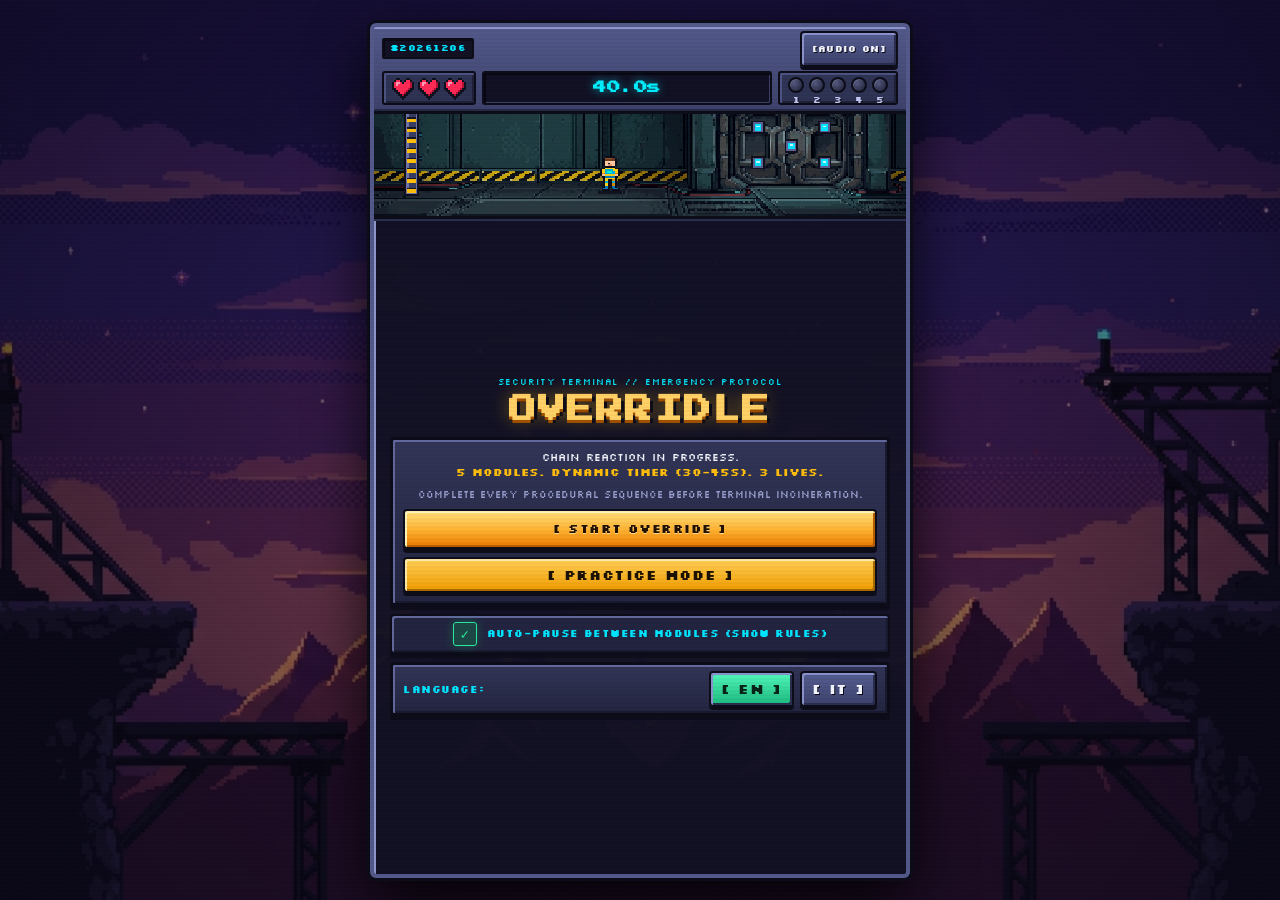
==== preview.html @ d27c05e2 "feat: add 16-bit Trivmount + Mockup preview at preview.html" ====
<!DOCTYPE html>
<html lang="en">
<head>
  <meta charset="UTF-8">
  <meta name="viewport" content="width=device-width, initial-scale=1.0, maximum-scale=1.0, user-scalable=no, viewport-fit=cover">
  <meta name="theme-color" content="#120e24">
  <title>OVERRIDLE // 16-BIT PREVIEW</title>
  <link rel="icon" type="image/svg+xml" href="data:image/svg+xml,%3Csvg xmlns='http://www.w3.org/2000/svg' viewBox='0 0 32 32'%3E%3Crect width='32' height='32' rx='4' fill='%23120e24' stroke='%2300e5ff' stroke-width='2'/%3E%3Ctext x='16' y='21' text-anchor='middle' font-family='monospace' font-weight='bold' font-size='14' fill='%23ffbe0b'%3EOV%3C/text%3E%3C/svg%3E">
  <link rel="preconnect" href="https://fonts.googleapis.com">
  <link rel="preconnect" href="https://fonts.gstatic.com" crossorigin>
  <link href="https://fonts.googleapis.com/css2?family=Press+Start+2P&family=Silkscreen:wght@400;700&family=VT323&display=swap" rel="stylesheet">
  <link rel="stylesheet" href="./css/terminal.css">
  <link rel="stylesheet" href="./css/pixel16.css">
</head>
<body class="theme-pixel16">
  <div id="flash-overlay" aria-hidden="true"></div>
  <div class="crt-scanlines" aria-hidden="true"></div>

  <div id="app" class="crt-shell">
    <header id="hud" class="hud">
      <div class="hud-top">
        <span id="seed-badge" class="seed-badge">#--------</span>
        <div class="hud-util-actions">
          <button id="pause-btn" class="crt-btn crt-btn--sm hud-pause-btn" type="button" aria-pressed="false" data-i18n="pause_btn" data-i18n-aria="aria_pause" aria-label="Pause (P)" hidden>[⏸ PAUSE]</button>
          <button id="mute-btn" class="crt-btn crt-btn--sm hud-mute-btn" type="button" aria-pressed="false">[AUDIO ON]</button>
        </div>
      </div>
      <div class="hud-bottom">
        <div id="lives-display" class="lives-display" data-i18n-aria="aria_lives" aria-label="Remaining lives">❤️❤️❤️</div>
        <div id="timer-display" class="timer-display" aria-live="off">36.0s</div>
        <div id="round-indicators" class="round-indicators" data-i18n-aria="aria_rounds" aria-label="5-module status">
          <span class="round-led" data-round="0">[1]</span>
          <span class="round-led" data-round="1">[2]</span>
          <span class="round-led" data-round="2">[3]</span>
          <span class="round-led" data-round="3">[4]</span>
          <span class="round-led" data-round="4">[5]</span>
        </div>
      </div>
    </header>

    <div id="containment-stage" class="containment-stage" aria-hidden="true">
      <canvas id="containment-canvas" class="containment-canvas" width="320" height="88"></canvas>
    </div>

    <main id="stage" class="stage">
      <!-- STANDBY -->
      <section id="screen-standby" class="screen is-active" data-i18n-aria="aria_standby" aria-label="Start screen">
        <div class="standby-hero">
          <div class="terminal-tag">SECURITY TERMINAL // EMERGENCY PROTOCOL</div>
          <h1 class="terminal-title">OVERRIDLE</h1>
        </div>

        <div id="standby-fresh" class="standby-card crt-panel">
          <p class="briefing-text">
            <span data-i18n="briefing_line1">CHAIN REACTION IN PROGRESS.</span><br>
            <strong data-i18n="briefing_line2">5 MODULES. DYNAMIC TIMER (30-45s). 3 LIVES.</strong>
          </p>
          <p class="briefing-sub" data-i18n="briefing_sub">
            Complete every procedural sequence before terminal incineration.
          </p>
          <button id="start-btn" class="crt-btn crt-btn--primary crt-btn--lg" type="button" data-i18n="start_btn">[ START OVERRIDE ]</button>
          <button id="practice-fresh-btn" class="crt-btn crt-btn--amber" type="button" data-i18n="practice_btn">[ PRACTICE MODE ]</button>
        </div>

        <div id="standby-completed" class="standby-card crt-panel" hidden>
          <div class="standby-done-label" data-i18n="daily_completed">DAILY COMPLETED</div>
          <h2 id="standby-result-title" class="end-title" data-i18n="override_complete">OVERRIDE COMPLETE</h2>
          <div id="standby-result-stats" class="end-stats"></div>
          <pre id="standby-share-preview" class="share-preview"></pre>
          <div class="end-actions">
            <button id="copy-standby-btn" class="crt-btn crt-btn--primary" type="button" data-i18n="copy_result">[ COPY RESULT ]</button>
            <button id="practice-standby-btn" class="crt-btn crt-btn--amber" type="button" data-i18n="practice_btn">[ PRACTICE MODE ]</button>
          </div>
        </div>

        <label class="autopause-toggle crt-panel" for="autopause-check">
          <input id="autopause-check" class="autopause-input js-autopause-check" type="checkbox" checked>
          <span class="autopause-box" aria-hidden="true"></span>
          <span class="autopause-text" data-i18n="autopause_full">AUTO-PAUSE BETWEEN MODULES (SHOW RULES)</span>
        </label>

        <div class="lang-selector crt-panel" role="group" aria-label="Language / Lingua">
          <span class="lang-label" data-i18n="lang_label">LANGUAGE:</span>
          <div class="lang-btns">
            <button id="lang-en-btn" class="crt-btn crt-btn--sm lang-btn is-active" type="button" data-lang="en" aria-pressed="true">[ EN ]</button>
            <button id="lang-it-btn" class="crt-btn crt-btn--sm lang-btn" type="button" data-lang="it" aria-pressed="false">[ IT ]</button>
          </div>
        </div>
      </section>

      <!-- PRACTICE SELECTOR -->
      <section id="screen-practice" class="screen" data-i18n-aria="aria_practice" aria-label="Practice minigame selector" hidden>
        <div class="practice-card crt-panel">
          <div class="practice-header">
            <div class="standby-done-label">TRAINING SIMULATOR // OVERRIDLE</div>
            <h2 class="practice-title" data-i18n="practice_title">PRACTICE MODE</h2>
          </div>
          <div class="practice-mode-bar" role="group" data-i18n-aria="aria_practice_format" aria-label="Single-module training format">
            <span class="practice-mode-label" data-i18n="single_format">SINGLE FORMAT:</span>
            <div class="practice-mode-btns">
              <button id="practice-mode-1" class="crt-btn crt-btn--sm practice-mode-btn is-active" type="button" aria-pressed="true" data-i18n="round_1">[ 1 ROUND ]</button>
              <button id="practice-mode-5" class="crt-btn crt-btn--sm practice-mode-btn" type="button" aria-pressed="false" data-i18n="round_5">[ 5 ROUNDS ]</button>
            </div>
          </div>
          <label class="autopause-toggle autopause-toggle--compact" for="autopause-practice-check">
            <input id="autopause-practice-check" class="autopause-input js-autopause-check" type="checkbox" checked>
            <span class="autopause-box" aria-hidden="true"></span>
            <span class="autopause-text" data-i18n="autopause_short">AUTO-PAUSE BETWEEN MODULES</span>
          </label>
          <button id="practice-random-btn" class="crt-btn crt-btn--primary practice-random-btn" type="button" data-i18n="practice_random">[ 🎲 RANDOM MIX (5 MODULES) ]</button>
          <div id="practice-module-grid" class="practice-grid" data-i18n-aria="aria_practice_grid" aria-label="Minigame list"></div>
          <button id="practice-back-btn" class="crt-btn practice-back-btn" type="button" data-i18n="back">[ ← BACK ]</button>
        </div>
      </section>

      <!-- PLAYING -->
      <section id="screen-playing" class="screen" data-i18n-aria="aria_playing" aria-label="Active module" hidden>
        <div id="module-meta" class="module-meta">MODULE 1/5</div>
        <div class="playing-stage">
          <div id="module-container" class="module-container"></div>
          <div id="pause-overlay" class="pause-overlay crt-panel" role="dialog" aria-modal="true" aria-labelledby="pause-title" hidden>
            <div class="pause-header">
              <div id="pause-title" class="pause-title" data-i18n="pause_title">SYSTEM PAUSED</div>
              <div class="pause-sub" data-i18n="pause_sub">TIMER &amp; MODULE LOCKED — CHECK INSTRUCTIONS</div>
            </div>
            <div class="pause-instructions">
              <div class="pause-section-label" data-i18n="pause_instr_label">MODULE INSTRUCTIONS</div>
              <p id="pause-mod-desc" class="pause-mod-desc"></p>
              <div id="pause-mod-rule-wrap" class="pause-mod-rule-wrap" hidden>
                <div class="pause-section-label" data-i18n="pause_rule_label">ACTIVE RULE</div>
                <p id="pause-mod-rule" class="pause-mod-rule"></p>
              </div>
            </div>
            <label class="autopause-toggle autopause-toggle--compact" for="autopause-overlay-check">
              <input id="autopause-overlay-check" class="autopause-input js-autopause-check" type="checkbox" checked>
              <span class="autopause-box" aria-hidden="true"></span>
              <span class="autopause-text" data-i18n="autopause_short">AUTO-PAUSE BETWEEN MODULES</span>
            </label>
            <button id="resume-btn" class="crt-btn crt-btn--primary pause-resume-btn" type="button" data-i18n="resume_override">[ ▶ RESUME OVERRIDE ]</button>
          </div>
        </div>
      </section>

      <!-- END -->
      <section id="screen-end" class="screen" data-i18n-aria="aria_end" aria-label="Game result" hidden>
        <div class="end-card crt-panel">
          <div id="end-mode-badge" class="end-mode-badge">DAILY PROTOCOL</div>
          <h2 id="end-title" class="end-title" data-i18n="override_complete">OVERRIDE COMPLETE</h2>
          <div id="end-stats" class="end-stats"></div>
          <pre id="share-preview" class="share-preview"></pre>
          <div class="end-actions">
            <button id="copy-share-btn" class="crt-btn crt-btn--primary crt-btn--lg" type="button" data-i18n="copy_result">[ COPY RESULT ]</button>
            <button id="retry-practice-btn" class="crt-btn crt-btn--amber" type="button" hidden>[ ↻ RETRY MODULE ]</button>
            <button id="practice-btn" class="crt-btn crt-btn--amber" type="button" data-i18n="practice_btn">[ PRACTICE MODE ]</button>
          </div>
        </div>
      </section>
    </main>
  </div>

  <script type="module" src="./js/engine.js"></script>
  <script type="module" src="./js/preview-fx.js"></script>
</body>
</html>
---- css/terminal.css ----
:root {
  --crt-bg: #050a07;
  --crt-panel: #0a140e;
  --crt-border: #1e4d2b;
  --crt-green: #00ff66;
  --crt-green-dim: #198a47;
  --crt-amber: #ffb000;
  --crt-red: #ff2a2a;
  --crt-cyan: #00e5ff;
  --crt-text: #d7ffe6;
  --font-mono: 'JetBrains Mono', 'Cascadia Mono', 'Fira Code', 'SFMono-Regular', Consolas, 'Liberation Mono', Menlo, monospace;
}

*,
*::before,
*::after {
  box-sizing: border-box;
}

[hidden] {
  display: none !important;
}

html,
body {
  margin: 0;
  padding: 0;
  width: 100%;
  height: 100vh;
  height: 100dvh;
  overflow: hidden;
  background-color: var(--crt-bg);
  background-image: radial-gradient(circle at 50% 35%, rgba(0, 255, 102, 0.06) 0%, rgba(5, 10, 7, 0.96) 78%);
  color: var(--crt-text);
  font-family: var(--font-mono);
  font-size: 14px;
  line-height: 1.35;
  touch-action: manipulation;
  user-select: none;
  -webkit-user-select: none;
  -webkit-tap-highlight-color: transparent;
  -webkit-font-smoothing: antialiased;
}

button,
input {
  font-family: inherit;
  touch-action: manipulation;
}

/* Non-blocking CRT scanlines & error flash */
.crt-scanlines {
  position: fixed;
  inset: 0;
  pointer-events: none;
  z-index: 900;
  background: repeating-linear-gradient(
    to bottom,
    rgba(0, 0, 0, 0) 0px,
    rgba(0, 0, 0, 0) 2px,
    rgba(0, 0, 0, 0.22) 3px,
    rgba(0, 0, 0, 0.22) 4px
  );
}

#flash-overlay {
  position: fixed;
  inset: 0;
  pointer-events: none;
  z-index: 999;
  background: rgba(255, 25, 25, 0.55);
  opacity: 0;
}

#flash-overlay.active {
  animation: crt-error-flash 320ms ease-out forwards;
}

@keyframes crt-error-flash {
  0% {
    opacity: 1;
  }
  30% {
    opacity: 0.85;
  }
  100% {
    opacity: 0;
  }
}

/* Main mobile-first shell */
.crt-shell {
  width: 100%;
  max-width: 480px;
  height: 100vh;
  height: 100dvh;
  margin: 0 auto;
  display: flex;
  flex-direction: column;
  overflow: hidden;
  border-left: 1px solid rgba(30, 77, 43, 0.45);
  border-right: 1px solid rgba(30, 77, 43, 0.45);
  background: rgba(5, 10, 7, 0.88);
  position: relative;
}

/* Fixed compact top HUD */
.hud {
  flex-shrink: 0;
  background: var(--crt-panel);
  border-bottom: 1px solid var(--crt-border);
  padding: 8px 12px;
  display: flex;
  flex-direction: column;
  gap: 6px;
  box-shadow: 0 2px 12px rgba(0, 0, 0, 0.55);
}

.hud-top,
.hud-bottom {
  display: flex;
  align-items: center;
  justify-content: space-between;
  gap: 8px;
}

.seed-badge {
  display: inline-flex;
  align-items: center;
  padding: 3px 7px;
  border: 1px solid var(--crt-border);
  border-radius: 3px;
  background: rgba(0, 255, 102, 0.06);
  color: var(--crt-green);
  font-size: 0.78rem;
  font-weight: 700;
  letter-spacing: 0.05em;
  white-space: nowrap;
}

.seed-badge.is-practice {
  border-color: rgba(255, 176, 0, 0.55);
  background: rgba(255, 176, 0, 0.1);
  color: var(--crt-amber);
}

.lives-display {
  font-size: 1rem;
  letter-spacing: 0.12em;
  line-height: 1;
  white-space: nowrap;
}

.hud-mute-btn {
  min-width: 82px;
  font-size: 0.72rem;
  padding: 4px 8px;
  min-height: 28px;
}

.hud-mute-btn.is-muted {
  border-color: rgba(255, 176, 0, 0.6);
  color: var(--crt-amber);
}

.hud-pause-btn {
  flex-shrink: 0;
  min-width: 78px;
  font-size: 0.7rem;
  padding: 4px 8px;
  min-height: 26px;
  border-color: rgba(0, 229, 255, 0.5);
  color: var(--crt-cyan);
  background: rgba(0, 229, 255, 0.08);
  white-space: nowrap;
}

.hud-pause-btn.is-paused {
  border-color: rgba(255, 176, 0, 0.75);
  color: var(--crt-amber);
  background: rgba(255, 176, 0, 0.14);
  box-shadow: 0 0 10px rgba(255, 176, 0, 0.25);
}

.round-indicators {
  display: flex;
  align-items: center;
  gap: 4px;
}

.round-led {
  display: inline-flex;
  align-items: center;
  justify-content: center;
  min-width: 28px;
  height: 24px;
  padding: 0 4px;
  font-size: 0.75rem;
  font-weight: 700;
  border: 1px solid var(--crt-border);
  border-radius: 3px;
  color: var(--crt-green-dim);
  background: rgba(5, 10, 7, 0.9);
  transition: border-color 120ms ease, color 120ms ease, background-color 120ms ease;
}

.round-led.is-active {
  border-color: var(--crt-cyan);
  color: var(--crt-cyan);
  background: rgba(0, 229, 255, 0.12);
  box-shadow: 0 0 8px rgba(0, 229, 255, 0.25);
}

.round-led.is-won {
  border-color: var(--crt-green);
  color: var(--crt-bg);
  background: var(--crt-green);
}

.round-led.is-lost {
  border-color: var(--crt-red);
  color: #ffffff;
  background: var(--crt-red);
}

.timer-display {
  font-size: 1.38rem;
  font-weight: 800;
  letter-spacing: 0.04em;
  font-variant-numeric: tabular-nums;
  color: var(--crt-green);
  text-shadow: 0 0 8px rgba(0, 255, 102, 0.35);
  min-width: 78px;
  text-align: right;
  line-height: 1;
}

.timer-display.is-amber {
  color: var(--crt-amber);
  text-shadow: 0 0 10px rgba(255, 176, 0, 0.4);
}

.timer-display.is-critical {
  color: var(--crt-red);
  text-shadow: 0 0 12px rgba(255, 42, 42, 0.65);
  animation: timer-pulse 450ms ease-in-out infinite alternate;
}

@keyframes timer-pulse {
  from {
    opacity: 1;
    transform: scale(1);
  }
  to {
    opacity: 0.7;
    transform: scale(1.04);
  }
}

/* Main stage */
.stage {
  flex: 1;
  min-height: 0;
  overflow: hidden;
  display: flex;
  flex-direction: column;
  padding: 10px 12px;
}

.screen {
  display: none;
  flex: 1;
  min-height: 0;
  flex-direction: column;
  overflow: hidden;
}

.screen.is-active {
  display: flex;
}

/* Standby screen */
#screen-standby {
  justify-content: center;
  gap: 14px;
}

.standby-hero {
  text-align: center;
  flex-shrink: 0;
}

.terminal-tag {
  font-size: 0.72rem;
  letter-spacing: 0.14em;
  color: var(--crt-green-dim);
  margin-bottom: 4px;
}

.terminal-title {
  margin: 0;
  font-size: 2rem;
  font-weight: 800;
  letter-spacing: 0.08em;
  color: var(--crt-green);
  text-shadow: 0 0 14px rgba(0, 255, 102, 0.35);
}

.standby-card {
  display: flex;
  flex-direction: column;
  gap: 12px;
}

.briefing-text {
  margin: 0;
  font-size: 0.94rem;
  line-height: 1.5;
  color: var(--crt-text);
  text-align: center;
}

.briefing-text strong {
  color: var(--crt-amber);
}

.briefing-sub {
  margin: 0;
  font-size: 0.78rem;
  color: var(--crt-green-dim);
  text-align: center;
}

.standby-done-label {
  font-size: 0.74rem;
  letter-spacing: 0.12em;
  text-align: center;
  color: var(--crt-cyan);
  font-weight: 700;
}

/* Auto-pause toggle */
.autopause-toggle {
  position: relative;
  display: flex;
  align-items: center;
  justify-content: center;
  gap: 8px;
  padding: 8px 10px;
  cursor: pointer;
  border: 1px solid rgba(0, 229, 255, 0.35);
  border-radius: 4px;
  background: rgba(0, 229, 255, 0.05);
  transition: border-color 120ms ease, background-color 120ms ease;
}

.autopause-toggle:hover {
  border-color: rgba(0, 229, 255, 0.7);
  background: rgba(0, 229, 255, 0.1);
}

.autopause-toggle--compact {
  padding: 5px 8px;
  gap: 7px;
}

.autopause-input {
  position: absolute;
  opacity: 0;
  width: 1px;
  height: 1px;
  margin: 0;
  pointer-events: none;
}

.autopause-box {
  flex-shrink: 0;
  display: inline-flex;
  align-items: center;
  justify-content: center;
  width: 20px;
  height: 20px;
  border: 1px solid var(--crt-border);
  border-radius: 3px;
  background: #040906;
  color: var(--crt-green);
  font-size: 0.84rem;
  font-weight: 800;
  line-height: 1;
}

.autopause-box::before {
  content: ' ';
}

.autopause-input:checked + .autopause-box {
  border-color: var(--crt-green);
  background: rgba(0, 255, 102, 0.16);
  box-shadow: 0 0 8px rgba(0, 255, 102, 0.25);
}

.autopause-input:checked + .autopause-box::before {
  content: '✓';
}

.autopause-input:focus-visible + .autopause-box {
  outline: 2px solid var(--crt-cyan);
  outline-offset: 2px;
}

.autopause-text {
  font-size: 0.74rem;
  font-weight: 700;
  letter-spacing: 0.05em;
  color: var(--crt-cyan);
  line-height: 1.2;
}

/* Practice selector screen */
#screen-practice {
  justify-content: center;
}

.practice-card {
  display: flex;
  flex-direction: column;
  gap: 8px;
  max-height: 100%;
  overflow-y: auto;
}

.practice-header {
  text-align: center;
}

.practice-title {
  margin: 2px 0 0;
  font-size: 1.15rem;
  font-weight: 800;
  letter-spacing: 0.08em;
  color: var(--crt-amber);
  text-shadow: 0 0 10px rgba(255, 176, 0, 0.3);
}

.practice-mode-bar {
  display: flex;
  align-items: center;
  justify-content: space-between;
  gap: 8px;
  padding: 6px 8px;
  background: rgba(5, 10, 7, 0.75);
  border: 1px solid var(--crt-border);
  border-radius: 3px;
}

.practice-mode-label {
  font-size: 0.7rem;
  font-weight: 700;
  letter-spacing: 0.06em;
  color: var(--crt-green-dim);
  white-space: nowrap;
}

.practice-mode-btns {
  display: flex;
  gap: 6px;
}

.practice-mode-btn {
  min-height: 28px;
  padding: 3px 8px;
  font-size: 0.72rem;
}

.practice-mode-btn.is-active,
.practice-mode-btn[aria-pressed='true'] {
  background: var(--crt-amber);
  color: var(--crt-bg);
  border-color: var(--crt-amber);
}

.practice-random-btn {
  width: 100%;
  min-height: 38px;
  font-size: 0.82rem;
}

.practice-grid {
  display: grid;
  grid-template-columns: repeat(3, minmax(0, 1fr));
  gap: 5px;
}

.practice-mod-btn {
  display: flex;
  flex-direction: column;
  align-items: center;
  justify-content: center;
  gap: 2px;
  min-height: 44px;
  padding: 5px 4px;
  border-color: rgba(255, 176, 0, 0.38);
  background: rgba(255, 176, 0, 0.05);
}

.practice-mod-btn:hover:not(:disabled) {
  border-color: var(--crt-amber);
  background: rgba(255, 176, 0, 0.16);
}

.practice-mod-num {
  font-size: 0.6rem;
  font-weight: 700;
  letter-spacing: 0.08em;
  color: var(--crt-cyan);
}

.practice-mod-name {
  font-size: 0.64rem;
  font-weight: 700;
  letter-spacing: 0.02em;
  line-height: 1.15;
  color: var(--crt-text);
  word-break: break-word;
}

.practice-back-btn {
  width: 100%;
  min-height: 34px;
  font-size: 0.78rem;
}

/* Playing screen */
#screen-playing {
  gap: 6px;
}

.module-meta {
  flex-shrink: 0;
  font-size: 0.76rem;
  font-weight: 700;
  letter-spacing: 0.08em;
  color: var(--crt-cyan);
  padding: 4px 8px;
  background: rgba(0, 229, 255, 0.06);
  border: 1px solid rgba(0, 229, 255, 0.25);
  border-radius: 3px;
  text-transform: uppercase;
  white-space: nowrap;
  overflow: hidden;
  text-overflow: ellipsis;
}

.playing-stage {
  position: relative;
  flex: 1;
  min-height: 0;
  display: flex;
  flex-direction: column;
  overflow: hidden;
}

.module-container {
  flex: 1;
  min-height: 0;
  display: flex;
  flex-direction: column;
  overflow: hidden;
}

.module-container.is-paused {
  visibility: hidden;
  pointer-events: none;
}

.pause-overlay {
  position: absolute;
  inset: 0;
  z-index: 20;
  display: flex;
  flex-direction: column;
  justify-content: space-between;
  gap: 12px;
  padding: 16px 14px;
  background: #060e09;
  border: 1px solid rgba(0, 229, 255, 0.45);
  border-radius: 4px;
  box-shadow: inset 0 0 24px rgba(0, 229, 255, 0.08), 0 0 18px rgba(0, 0, 0, 0.85);
  overflow-y: auto;
}

.pause-header {
  text-align: center;
  border-bottom: 1px solid var(--crt-border);
  padding-bottom: 10px;
}

.pause-title {
  font-size: 1.15rem;
  font-weight: 800;
  letter-spacing: 0.1em;
  color: var(--crt-amber);
  text-shadow: 0 0 10px rgba(255, 176, 0, 0.35);
}

.pause-sub {
  margin-top: 4px;
  font-size: 0.72rem;
  letter-spacing: 0.06em;
  color: var(--crt-cyan);
}

.pause-instructions {
  flex: 1;
  display: flex;
  flex-direction: column;
  justify-content: center;
  gap: 10px;
  padding: 6px 2px;
}

.pause-section-label {
  font-size: 0.72rem;
  font-weight: 700;
  letter-spacing: 0.1em;
  color: var(--crt-green);
}

.pause-mod-desc,
.pause-mod-rule {
  margin: 0;
  font-size: 0.86rem;
  line-height: 1.45;
  color: var(--crt-text);
  background: rgba(0, 255, 102, 0.05);
  border: 1px solid rgba(30, 77, 43, 0.7);
  border-radius: 3px;
  padding: 10px 12px;
}

.pause-mod-rule-wrap {
  display: flex;
  flex-direction: column;
  gap: 6px;
}

.pause-mod-rule {
  border-color: rgba(255, 176, 0, 0.45);
  background: rgba(255, 176, 0, 0.07);
  color: var(--crt-amber);
  font-weight: 700;
}

.pause-resume-btn {
  flex-shrink: 0;
  width: 100%;
  min-height: 48px;
}

/* End screen */
#screen-end {
  justify-content: center;
}

.end-card {
  display: flex;
  flex-direction: column;
  gap: 12px;
}

.end-mode-badge {
  font-size: 0.72rem;
  font-weight: 700;
  letter-spacing: 0.12em;
  text-align: center;
  color: var(--crt-cyan);
}

.end-title {
  margin: 0;
  font-size: 1.35rem;
  font-weight: 800;
  letter-spacing: 0.06em;
  text-align: center;
}

.end-title.is-win {
  color: var(--crt-green);
  text-shadow: 0 0 12px rgba(0, 255, 102, 0.35);
}

.end-title.is-lose {
  color: var(--crt-red);
  text-shadow: 0 0 12px rgba(255, 42, 42, 0.45);
}

.end-stats {
  display: grid;
  grid-template-columns: repeat(2, 1fr);
  gap: 8px;
}

.stat-box {
  background: rgba(5, 10, 7, 0.85);
  border: 1px solid var(--crt-border);
  border-radius: 3px;
  padding: 8px;
  text-align: center;
}

.stat-box--full {
  grid-column: 1 / -1;
}

.stat-label {
  display: block;
  font-size: 0.68rem;
  letter-spacing: 0.1em;
  color: var(--crt-green-dim);
  margin-bottom: 3px;
}

.stat-value {
  font-size: 1.05rem;
  font-weight: 700;
  color: var(--crt-text);
}

.share-preview {
  margin: 0;
  padding: 10px;
  background: rgba(5, 10, 7, 0.95);
  border: 1px dashed var(--crt-border);
  border-radius: 3px;
  font-family: inherit;
  font-size: 0.82rem;
  line-height: 1.5;
  color: var(--crt-text);
  white-space: pre-wrap;
  word-break: break-word;
  text-align: center;
  user-select: text;
  -webkit-user-select: text;
}

.end-actions {
  display: flex;
  flex-direction: column;
  gap: 8px;
}

/* ==========================================================================
   Shared Module & Terminal Utility Classes
   ========================================================================== */

.crt-panel {
  background: var(--crt-panel);
  border: 1px solid var(--crt-border);
  border-radius: 4px;
  padding: 10px;
  box-shadow: inset 0 0 16px rgba(0, 255, 102, 0.04);
}

.crt-btn {
  display: inline-flex;
  align-items: center;
  justify-content: center;
  gap: 6px;
  min-height: 40px;
  padding: 8px 12px;
  border: 1px solid var(--crt-border);
  border-radius: 4px;
  background: rgba(10, 20, 14, 0.92);
  color: var(--crt-text);
  font-size: 0.86rem;
  font-weight: 700;
  letter-spacing: 0.04em;
  text-align: center;
  cursor: pointer;
  transition: background-color 100ms ease, border-color 100ms ease, color 100ms ease, box-shadow 100ms ease, transform 60ms ease;
}

.crt-btn:hover:not(:disabled) {
  border-color: var(--crt-green);
  background: rgba(0, 255, 102, 0.12);
}

.crt-btn:active:not(:disabled) {
  transform: translateY(1px);
}

.crt-btn:focus-visible {
  outline: 2px solid var(--crt-cyan);
  outline-offset: 2px;
}

.crt-btn:disabled {
  opacity: 0.45;
  cursor: not-allowed;
}

.crt-btn--primary {
  border-color: var(--crt-green);
  color: var(--crt-green);
  background: rgba(0, 255, 102, 0.1);
  box-shadow: 0 0 10px rgba(0, 255, 102, 0.12);
}

.crt-btn--primary:hover:not(:disabled) {
  background: rgba(0, 255, 102, 0.2);
  box-shadow: 0 0 14px rgba(0, 255, 102, 0.25);
}

.crt-btn--danger {
  border-color: var(--crt-red);
  color: var(--crt-red);
  background: rgba(255, 42, 42, 0.1);
}

.crt-btn--danger:hover:not(:disabled) {
  background: rgba(255, 42, 42, 0.22);
}

.crt-btn--amber {
  border-color: var(--crt-amber);
  color: var(--crt-amber);
  background: rgba(255, 176, 0, 0.08);
}

.crt-btn--amber:hover:not(:disabled) {
  background: rgba(255, 176, 0, 0.2);
}

.crt-btn--cyan {
  border-color: var(--crt-cyan);
  color: var(--crt-cyan);
  background: rgba(0, 229, 255, 0.08);
}

.crt-btn--cyan:hover:not(:disabled) {
  background: rgba(0, 229, 255, 0.18);
}

.crt-btn--sm {
  min-height: 32px;
  padding: 5px 8px;
  font-size: 0.76rem;
}

.crt-btn--lg {
  min-height: 48px;
  padding: 12px 16px;
  font-size: 0.96rem;
}

.crt-btn.is-active,
.crt-btn[aria-pressed='true'] {
  background: var(--crt-green);
  color: var(--crt-bg);
  border-color: var(--crt-green);
}

/* Module sub-structure classes */
.mod-header {
  flex-shrink: 0;
  display: flex;
  flex-direction: column;
  gap: 3px;
  padding: 8px 10px;
  margin-bottom: 8px;
  background: rgba(0, 255, 102, 0.04);
  border: 1px solid var(--crt-border);
  border-left: 3px solid var(--crt-green);
  border-radius: 3px;
}

.mod-title {
  font-size: 0.74rem;
  font-weight: 700;
  letter-spacing: 0.08em;
  color: var(--crt-green);
  text-transform: uppercase;
}

.mod-instruction {
  font-size: 0.84rem;
  font-weight: 600;
  line-height: 1.3;
  color: var(--crt-text);
}

.mod-body {
  flex: 1;
  min-height: 0;
  display: flex;
  flex-direction: column;
  justify-content: center;
  gap: 8px;
  overflow: hidden;
}

.mod-footer {
  flex-shrink: 0;
  display: flex;
  gap: 8px;
  padding-top: 6px;
}

.crt-grid-2 {
  display: grid;
  grid-template-columns: repeat(2, 1fr);
  gap: 8px;
}

.crt-grid-3 {
  display: grid;
  grid-template-columns: repeat(3, 1fr);
  gap: 8px;
}

.crt-status {
  padding: 6px 8px;
  border: 1px dashed var(--crt-border);
  border-radius: 3px;
  background: rgba(5, 10, 7, 0.85);
  color: var(--crt-amber);
  font-size: 0.78rem;
  font-weight: 600;
  text-align: center;
}

.crt-badge {
  display: inline-flex;
  align-items: center;
  justify-content: center;
  padding: 2px 6px;
  border: 1px solid var(--crt-border);
  border-radius: 3px;
  font-size: 0.72rem;
  font-weight: 700;
  letter-spacing: 0.05em;
}

.crt-bar {
  width: 100%;
  height: 14px;
  background: rgba(5, 10, 7, 0.95);
  border: 1px solid var(--crt-border);
  border-radius: 3px;
  overflow: hidden;
}

.crt-bar-fill {
  height: 100%;
  background: var(--crt-green);
  transition: width 60ms linear;
}

.crt-slider {
  -webkit-appearance: none;
  appearance: none;
  width: 100%;
  height: 32px;
  background: transparent;
  cursor: pointer;
}

.crt-slider::-webkit-slider-runnable-track {
  height: 8px;
  background: rgba(30, 77, 43, 0.65);
  border: 1px solid var(--crt-border);
  border-radius: 4px;
}

.crt-slider::-webkit-slider-thumb {
  -webkit-appearance: none;
  appearance: none;
  width: 26px;
  height: 26px;
  margin-top: -10px;
  border-radius: 3px;
  background: var(--crt-green);
  border: 2px solid var(--crt-bg);
  box-shadow: 0 0 8px rgba(0, 255, 102, 0.6);
}

.crt-slider::-moz-range-track {
  height: 8px;
  background: rgba(30, 77, 43, 0.65);
  border: 1px solid var(--crt-border);
  border-radius: 4px;
}

.crt-slider::-moz-range-thumb {
  width: 26px;
  height: 26px;
  border-radius: 3px;
  background: var(--crt-green);
  border: 2px solid var(--crt-bg);
  box-shadow: 0 0 8px rgba(0, 255, 102, 0.6);
}

.text-green { color: var(--crt-green); }
.text-amber { color: var(--crt-amber); }
.text-red { color: var(--crt-red); }
.text-cyan { color: var(--crt-cyan); }
.text-dim { color: var(--crt-green-dim); }

/* Very compact viewport safeguard (e.g. 375x600 or short mobile viewport) */
@media (max-height: 620px) {
  .hud {
    padding: 6px 10px;
    gap: 4px;
  }
  .stage {
    padding: 6px 10px;
  }
  .terminal-title {
    font-size: 1.65rem;
  }
  .mod-header {
    padding: 6px 8px;
    margin-bottom: 6px;
  }
  .crt-btn {
    min-height: 36px;
  }
  .crt-btn--lg {
    min-height: 42px;
  }
}

/* ==========================================================================
   Desktop / PC Responsive Console Scaling (>= 768px)
   ========================================================================== */
@media (min-width: 768px) {
  body {
    display: flex;
    align-items: center;
    justify-content: center;
    padding: 16px;
  }

  .crt-shell {
    max-width: 680px;
    height: min(94vh, 920px);
    height: min(94dvh, 920px);
    border: 1px solid var(--crt-border);
    border-radius: 10px;
    box-shadow: 0 0 42px rgba(0, 255, 102, 0.12), inset 0 0 28px rgba(0, 255, 102, 0.04);
  }

  .hud {
    padding: 14px 20px;
    gap: 10px;
  }

  .seed-badge {
    padding: 5px 11px;
    font-size: 0.95rem;
  }

  .lives-display {
    font-size: 1.35rem;
  }

  .hud-mute-btn {
    min-width: 108px;
    min-height: 36px;
    padding: 6px 12px;
    font-size: 0.88rem;
  }

  .hud-pause-btn {
    min-width: 112px;
    min-height: 36px;
    padding: 6px 12px;
    font-size: 0.88rem;
  }

  .round-indicators {
    gap: 8px;
  }

  .round-led {
    min-width: 40px;
    height: 32px;
    font-size: 0.92rem;
  }

  .timer-display {
    font-size: 1.95rem;
    min-width: 106px;
  }

  .stage {
    padding: 18px 24px;
  }

  .terminal-tag {
    font-size: 0.9rem;
    letter-spacing: 0.18em;
  }

  .terminal-title {
    font-size: 3rem;
  }

  .standby-card,
  .end-card {
    padding: 20px;
    gap: 16px;
  }

  .briefing-text {
    font-size: 1.18rem;
  }

  .briefing-sub {
    font-size: 0.98rem;
  }

  .standby-done-label,
  .end-mode-badge {
    font-size: 0.9rem;
  }

  .autopause-toggle {
    padding: 11px 14px;
    gap: 10px;
  }

  .autopause-toggle--compact {
    padding: 8px 12px;
  }

  .autopause-box {
    width: 24px;
    height: 24px;
    font-size: 1rem;
  }

  .autopause-text {
    font-size: 0.9rem;
  }

  .practice-card {
    padding: 20px;
    gap: 14px;
  }

  .practice-title {
    font-size: 1.7rem;
  }

  .practice-mode-bar {
    padding: 10px 14px;
  }

  .practice-mode-label {
    font-size: 0.86rem;
  }

  .practice-mode-btn {
    min-height: 36px;
    padding: 5px 12px;
    font-size: 0.86rem;
  }

  .practice-random-btn {
    min-height: 50px;
    font-size: 1rem;
  }

  .practice-grid {
    gap: 10px;
  }

  .practice-mod-btn {
    min-height: 66px;
    padding: 10px 12px;
    gap: 4px;
  }

  .practice-mod-num {
    font-size: 0.78rem;
  }

  .practice-mod-name {
    font-size: 0.9rem;
  }

  .practice-back-btn {
    min-height: 44px;
    font-size: 0.94rem;
  }

  .end-title {
    font-size: 1.85rem;
  }

  .stat-box {
    padding: 12px;
  }

  .stat-label {
    font-size: 0.82rem;
  }

  .stat-value {
    font-size: 1.35rem;
  }

  .share-preview {
    padding: 14px;
    font-size: 1rem;
  }

  .crt-btn {
    min-height: 48px;
    font-size: 1rem;
    padding: 10px 18px;
  }

  .crt-btn--lg {
    min-height: 58px;
    font-size: 1.15rem;
    padding: 14px 22px;
  }

  .module-meta {
    font-size: 0.95rem;
    padding: 8px 14px;
    margin-bottom: 4px;
  }

  .module-container {
    justify-content: center;
  }

  .pause-overlay {
    padding: 24px 26px;
    gap: 18px;
  }

  .pause-title {
    font-size: 1.55rem;
  }

  .pause-sub {
    font-size: 0.88rem;
  }

  .pause-section-label {
    font-size: 0.84rem;
  }

  .pause-mod-desc,
  .pause-mod-rule {
    font-size: 1.05rem;
    padding: 14px 16px;
  }

  .pause-resume-btn {
    min-height: 58px;
    font-size: 1.12rem;
  }

  /* Scale all 10 procedural module shells on desktop */
  .crt-shell .ovr-wires,
  .crt-shell .ovr-bin,
  .crt-shell .ovr-math,
  .crt-shell .ovr-glyph,
  .crt-shell .ovr-fh,
  .crt-shell .ovr-mf,
  .crt-shell .ovr-fa,
  .crt-shell .ovr-pp,
  .crt-shell .ovr-rl,
  .crt-shell .ovr-vs,
  .crt-shell .ovr-tm,
  .crt-shell .ovr-ms,
  .crt-shell .ovr-so,
  .crt-shell .ovr-st,
  .crt-shell .ovr-rb {
    max-width: 560px !important;
  }

  /* 1. Wires */
  .crt-shell .ovr-wires {
    padding: 14px;
    gap: 12px;
  }
  .crt-shell .ovr-wires-rule {
    padding: 12px 14px;
  }
  .crt-shell .ovr-wires-tag {
    font-size: 12px;
  }
  .crt-shell .ovr-wires-rule-text {
    font-size: 16px;
  }
  .crt-shell .ovr-wires-list {
    gap: 10px;
  }
  .crt-shell .ovr-wire-btn {
    min-height: 58px;
    padding: 8px 14px;
    gap: 12px;
  }
  .crt-shell .ovr-wire-pos {
    flex-basis: 32px;
    font-size: 14px;
  }
  .crt-shell .ovr-wire-label {
    min-width: 132px;
    padding: 6px 10px;
    font-size: 14.5px;
  }
  .crt-shell .ovr-wires-status {
    font-size: 13px;
  }

  /* 2. Binary Switches */
  .crt-shell .ovr-bin {
    padding: 14px;
    gap: 16px;
  }
  .crt-shell .ovr-bin-header {
    padding: 14px 16px;
  }
  .crt-shell .ovr-bin-sub,
  .crt-shell .ovr-bin-box-lbl {
    font-size: 12px;
  }
  .crt-shell .ovr-bin-box-val {
    font-size: 34px;
  }
  .crt-shell .ovr-bin-grid {
    gap: 10px;
  }
  .crt-shell .ovr-bin-sw {
    min-height: 165px;
    padding: 12px 4px;
  }
  .crt-shell .ovr-bin-weight {
    font-size: 16px;
  }
  .crt-shell .ovr-bin-track {
    width: 30px;
    height: 56px;
  }
  .crt-shell .ovr-bin-thumb {
    height: 22px;
  }
  .crt-shell .ovr-bin-state {
    font-size: 12px;
  }
  .crt-shell .ovr-bin-exec {
    min-height: 60px;
    font-size: 19px;
  }
  .crt-shell .ovr-bin-status {
    font-size: 13px;
  }

  /* 3. Math Order */
  .crt-shell .ovr-math {
    padding: 14px;
    gap: 16px;
  }
  .crt-shell .ovr-math-header {
    padding: 12px 14px;
  }
  .crt-shell .ovr-math-top {
    font-size: 12px;
  }
  .crt-shell .ovr-math-dir {
    font-size: 16px;
  }
  .crt-shell .ovr-math-grid {
    gap: 12px;
  }
  .crt-shell .ovr-math-btn {
    min-height: 80px;
    padding: 12px;
  }
  .crt-shell .ovr-math-expr {
    font-size: 26px;
  }
  .crt-shell .ovr-math-badge,
  .crt-shell .ovr-math-status {
    font-size: 13px;
  }

  /* 4. Glyph Rules */
  .crt-shell .ovr-glyph {
    padding: 14px;
    gap: 14px;
  }
  .crt-shell .ovr-glyph-rule {
    padding: 12px 14px;
  }
  .crt-shell .ovr-glyph-tag {
    font-size: 12px;
  }
  .crt-shell .ovr-glyph-text {
    font-size: 15.5px;
  }
  .crt-shell .ovr-glyph-grid {
    gap: 12px;
  }
  .crt-shell .ovr-glyph-cell {
    min-height: 92px;
  }
  .crt-shell .ovr-glyph-sym {
    font-size: 34px;
  }
  .crt-shell .ovr-glyph-id {
    font-size: 12px;
  }
  .crt-shell .ovr-glyph-status {
    font-size: 13px;
  }

  /* 5. Fallout Hack */
  .crt-shell .ovr-fh {
    padding: 14px;
    gap: 10px;
  }
  .crt-shell .ovr-fh-head {
    font-size: 14px;
  }
  .crt-shell .ovr-fh-chip {
    height: 36px;
    font-size: 14px;
  }
  .crt-shell .ovr-fh-dump {
    padding: 10px;
    gap: 6px;
  }
  .crt-shell .ovr-fh-row {
    min-height: 44px;
    gap: 8px;
  }
  .crt-shell .ovr-fh-addr,
  .crt-shell .ovr-fh-noise {
    font-size: 13px;
  }
  .crt-shell .ovr-fh-tok {
    min-width: 68px;
    min-height: 42px;
    padding: 0 12px;
    font-size: 15.5px;
  }

  /* 6. Memory Flash */
  .crt-shell .ovr-mf {
    padding: 14px;
    gap: 14px;
  }
  .crt-shell .ovr-mf-status {
    font-size: 15.5px;
  }
  .crt-shell .ovr-mf-bar-track {
    height: 10px;
  }
  .crt-shell .ovr-mf-grid {
    grid-template-columns: repeat(3, 112px);
    grid-template-rows: repeat(3, 112px);
    gap: 14px;
  }
  .crt-shell .ovr-mf-cell {
    width: 112px;
    height: 112px;
  }
  .crt-shell .ovr-mf-cell-idx {
    font-size: 12px;
  }
  .crt-shell .ovr-mf-cell-glyph {
    font-size: 28px;
  }
  .crt-shell .ovr-mf-foot {
    font-size: 14px;
  }

  /* 7. Freq Align */
  .crt-shell .ovr-fa {
    padding: 14px;
    gap: 14px;
  }
  .crt-shell .ovr-fa-head {
    font-size: 14.5px;
  }
  .crt-shell .ovr-fa-scope-wrap {
    height: 240px;
  }
  .crt-shell .ovr-fa-lock-head {
    font-size: 13.5px;
  }
  .crt-shell .ovr-fa-bar {
    height: 14px;
  }
  .crt-shell .ovr-fa-slider {
    height: 56px;
  }
  .crt-shell .ovr-fa-scale {
    font-size: 12.5px;
  }

  /* 8. Pressure Purge */
  .crt-shell .ovr-pp {
    padding: 14px;
    gap: 14px;
  }
  .crt-shell .ovr-pp-head {
    font-size: 14.5px;
  }
  .crt-shell .ovr-pp-body {
    height: 260px;
    gap: 20px;
  }
  .crt-shell .ovr-pp-scale {
    font-size: 12px;
    width: 38px;
  }
  .crt-shell .ovr-pp-tube {
    width: 116px;
  }
  .crt-shell .ovr-pp-lbl {
    font-size: 12px;
  }
  .crt-shell .ovr-pp-val {
    font-size: 30px;
  }
  .crt-shell .ovr-pp-range {
    font-size: 18px;
  }
  .crt-shell .ovr-pp-led {
    font-size: 14px;
    padding: 10px;
  }
  .crt-shell .ovr-pp-btn {
    min-height: 70px;
    font-size: 16px;
  }

  /* 9. Rotor Lock */
  .crt-shell .ovr-rl {
    padding: 14px;
    gap: 12px;
  }
  .crt-shell .ovr-rl-title {
    font-size: 14.5px;
  }
  .crt-shell .ovr-rl-led {
    font-size: 13px;
    padding: 6px 12px;
  }
  .crt-shell .ovr-rl-dial-wrap,
  .crt-shell .ovr-rl-canvas {
    width: 260px;
    height: 260px;
  }
  .crt-shell .ovr-rl-status {
    font-size: 14.5px;
  }
  .crt-shell .ovr-rl-btn {
    min-height: 66px;
    font-size: 19px;
  }

  /* 10. Valve Sequence */
  .crt-shell .ovr-vs {
    padding: 14px;
    gap: 12px;
  }
  .crt-shell .ovr-vs-head-top {
    font-size: 14.5px;
  }
  .crt-shell .ovr-vs-sub {
    font-size: 12.5px;
  }
  .crt-shell .ovr-vs-list {
    gap: 10px;
  }
  .crt-shell .ovr-vs-card {
    min-height: 86px;
    padding: 12px 14px;
    gap: 10px;
  }
  .crt-shell .ovr-vs-top {
    font-size: 15px;
  }
  .crt-shell .ovr-vs-status {
    font-size: 12.5px;
    padding: 3px 8px;
  }
  .crt-shell .ovr-vs-track {
    height: 20px;
  }

  /* 11. Tactical Map */
  .crt-shell .ovr-tm {
    padding: 12px;
    gap: 10px;
  }
  .crt-shell .ovr-tm-rule {
    font-size: 14px;
    padding: 9px 12px;
  }
  .crt-shell .ovr-tm-target {
    font-size: 19px;
    padding: 8px;
  }
  .crt-shell .ovr-tm-board {
    grid-template-columns: 38px repeat(5, minmax(0, 1fr));
    gap: 6px;
    padding: 10px;
  }
  .crt-shell .ovr-tm-axis {
    min-height: 36px;
    font-size: 17px;
  }
  .crt-shell .ovr-tm-cell {
    min-height: 48px;
    font-size: 16px;
  }
  .crt-shell .ovr-tm-status {
    font-size: 13px;
  }

  /* 12. Magnetic Scale */
  .crt-shell .ovr-ms {
    padding: 14px;
    gap: 14px;
  }
  .crt-shell .ovr-ms-rule {
    font-size: 14.5px;
    padding: 10px 14px;
  }
  .crt-shell .ovr-ms-lbl {
    font-size: 11.5px;
  }
  .crt-shell .ovr-ms-val {
    font-size: 26px;
  }
  .crt-shell .ovr-ms-weight {
    min-height: 86px;
  }
  .crt-shell .ovr-ms-wval {
    font-size: 26px;
  }
  .crt-shell .ovr-ms-wunit {
    font-size: 12px;
  }
  .crt-shell .ovr-ms-status {
    font-size: 13px;
  }

  /* 13. Stroop Override */
  .crt-shell .ovr-so {
    padding: 14px;
    gap: 14px;
  }
  .crt-shell .ovr-so-rule {
    font-size: 15px;
    padding: 11px 14px;
  }
  .crt-shell .ovr-so-step {
    padding: 7px;
    font-size: 13px;
  }
  .crt-shell .ovr-so-display {
    min-height: 108px;
  }
  .crt-shell .ovr-so-word {
    font-size: 48px;
  }
  .crt-shell .ovr-so-btn {
    min-height: 74px;
    font-size: 20px;
  }
  .crt-shell .ovr-so-status {
    font-size: 13px;
  }

  /* 14. Signal Tuner */
  .crt-shell .ovr-st {
    padding: 14px;
    gap: 12px;
  }
  .crt-shell .ovr-st-rule {
    font-size: 14px;
    padding: 10px 12px;
  }
  .crt-shell .ovr-st-tx-lbl {
    font-size: 12px;
  }
  .crt-shell .ovr-st-dot {
    width: 22px;
    height: 22px;
  }
  .crt-shell .ovr-st-dash {
    width: 58px;
    height: 18px;
  }
  .crt-shell .ovr-st-tx-text {
    font-size: 21px;
  }
  .crt-shell .ovr-st-ch {
    min-height: 72px;
  }
  .crt-shell .ovr-st-ch-id {
    font-size: 12.5px;
  }
  .crt-shell .ovr-st-ch-pat {
    font-size: 19px;
  }
  .crt-shell .ovr-st-status {
    font-size: 13px;
  }

  /* 15. Reactor Balance */
  .crt-shell .ovr-rb {
    padding: 14px;
    gap: 12px;
  }
  .crt-shell .ovr-rb-rule {
    font-size: 14.5px;
    padding: 10px 12px;
  }
  .crt-shell .ovr-rb-total {
    font-size: 15px;
    padding: 9px 14px;
  }
  .crt-shell .ovr-rb-name {
    font-size: 13.5px;
  }
  .crt-shell .ovr-rb-seg {
    height: 24px;
  }
  .crt-shell .ovr-rb-val {
    font-size: 16px;
  }
  .crt-shell .ovr-rb-step-btn {
    min-height: 44px;
    font-size: 22px;
  }
  .crt-shell .ovr-rb-exec {
    min-height: 54px;
    font-size: 17px;
  }
  .crt-shell .ovr-rb-status {
    font-size: 13px;
  }
}

/* Laptop / short desktop safeguard (e.g. 1366x768) */
@media (min-width: 768px) and (max-height: 760px) {
  body {
    padding: 8px;
  }
  .crt-shell {
    height: 96vh;
    height: 96dvh;
  }
  .hud {
    padding: 10px 16px;
    gap: 6px;
  }
  .stage {
    padding: 10px 16px;
  }
  .terminal-title {
    font-size: 2.35rem;
  }
  .crt-shell .ovr-wire-btn {
    min-height: 50px;
  }
  .crt-shell .ovr-bin-sw {
    min-height: 140px;
  }
  .crt-shell .ovr-math-btn {
    min-height: 68px;
  }
  .crt-shell .ovr-glyph-cell {
    min-height: 78px;
  }
  .crt-shell .ovr-fh-row {
    min-height: 38px;
  }
  .crt-shell .ovr-mf-grid {
    grid-template-columns: repeat(3, 96px);
    grid-template-rows: repeat(3, 96px);
    gap: 10px;
  }
  .crt-shell .ovr-mf-cell {
    width: 96px;
    height: 96px;
  }
  .crt-shell .ovr-fa-scope-wrap {
    height: 200px;
  }
  .crt-shell .ovr-pp-body {
    height: 220px;
  }
  .crt-shell .ovr-rl-dial-wrap,
  .crt-shell .ovr-rl-canvas {
    width: 220px;
    height: 220px;
  }
  .crt-shell .ovr-vs-card {
    min-height: 74px;
  }
  .practice-card {
    padding: 14px 18px;
    gap: 10px;
  }
  .practice-mod-btn {
    min-height: 48px;
    padding: 6px 8px;
  }
  .autopause-toggle--compact {
    padding: 6px 10px;
  }
  .crt-shell .ovr-tm-cell {
    min-height: 40px;
  }
  .crt-shell .ovr-ms-weight {
    min-height: 72px;
  }
  .crt-shell .ovr-so-btn {
    min-height: 60px;
  }
  .crt-shell .ovr-st-ch {
    min-height: 60px;
  }
  .crt-shell .ovr-rb-seg {
    height: 20px;
  }
  .crt-shell .ovr-rb-step-btn {
    min-height: 36px;
  }
}

/* Shared Variant Mode indicator across minigame modules */
.crt-shell .ovr-variant-mode {
  border-color: #ff9d00 !important;
  box-shadow: 0 0 14px rgba(255, 157, 0, 0.34), inset 0 0 14px rgba(255, 157, 0, 0.12) !important;
}

.crt-shell .ovr-variant-banner {
  width: 100%;
  box-sizing: border-box;
  padding: 4px 8px;
  border: 1px solid #ff9d00;
  border-radius: 4px;
  background: rgba(255, 157, 0, 0.16);
  color: #ffb000;
  font-size: 11px;
  font-weight: 800;
  letter-spacing: 0.05em;
  text-align: center;
  line-height: 1.25;
  text-shadow: 0 0 6px rgba(255, 176, 0, 0.45);
}

@media (min-width: 768px) {
  .crt-shell .ovr-variant-banner {
    font-size: 13px;
    padding: 6px 10px;
  }
}

/* Homepage Language Selector */
.lang-selector {
  width: 100%;
  display: flex;
  align-items: center;
  justify-content: space-between;
  gap: 8px;
  padding: 7px 10px;
}

.lang-label {
  font-size: 0.76rem;
  font-weight: 700;
  letter-spacing: 0.06em;
  color: var(--crt-cyan, #00e5ff);
}

.lang-btns {
  display: flex;
  gap: 6px;
}

.lang-btn {
  min-width: 54px;
  min-height: 30px;
  padding: 3px 8px;
}

.lang-btn.is-active {
  border-color: var(--crt-green, #00ff66);
  background: rgba(0, 255, 102, 0.2);
  color: var(--crt-green, #00ff66);
  box-shadow: 0 0 8px rgba(0, 255, 102, 0.35);
}
---- css/pixel16.css ----
/* ==========================================================================
   OVERRIDLE // 16-BIT PIXEL ARCADE THEME (Trivmount + Containment Mockup)
   Scoped to body.theme-pixel16; overrides terminal.css + module inline styles.
   ========================================================================== */

body.theme-pixel16 {
  --crt-bg: #151426;
  --crt-panel: #272947;
  --crt-border: #63699e;
  --crt-green: #2ce8a2;
  --crt-green-dim: #9aa0cf;
  --crt-amber: #ffbe0b;
  --crt-red: #ff2a55;
  --crt-cyan: #00e5ff;
  --crt-text: #f4f6ff;

  --px-outline: #0d0d1a;
  --px-steel-hi: #8f96cc;
  --px-steel-mid: #53598a;
  --px-steel-lo: #2e3152;
  --px-screen-bg: #131224;
  --px-screen-hi: #1d1b36;

  --font-pixel: 'Press Start 2P', 'Silkscreen', monospace;
  --font-ui: 'Silkscreen', 'JetBrains Mono', monospace;
  --font-mono: 'Silkscreen', 'JetBrains Mono', Consolas, monospace;

  background-color: #120e24;
  background-image:
    radial-gradient(circle at 50% 45%, rgba(18, 14, 36, 0.25) 0%, rgba(11, 9, 24, 0.72) 100%),
    url('../assets/trivmount-bunker-bg.jpg');
  background-position: center center;
  background-size: cover;
  background-repeat: no-repeat;
  background-attachment: fixed;
  color: var(--crt-text);
  font-family: var(--font-ui);
}

body.theme-pixel16 *,
body.theme-pixel16 *::before,
body.theme-pixel16 *::after {
  scrollbar-width: none;
  -ms-overflow-style: none;
}

body.theme-pixel16 *::-webkit-scrollbar {
  display: none;
}

/* Soften CRT scanlines so 16-bit colors stay bright */
body.theme-pixel16 .crt-scanlines {
  opacity: 0.14;
}

/* Central console shell */
body.theme-pixel16 .crt-shell {
  background: rgba(18, 17, 36, 0.94);
  border: 3px solid var(--px-steel-mid);
  box-shadow:
    0 0 0 3px var(--px-outline),
    0 18px 48px rgba(0, 0, 0, 0.85),
    inset 0 0 24px rgba(0, 229, 255, 0.08);
}

@media (min-width: 768px) {
  body.theme-pixel16 .crt-shell {
    max-width: 540px;
    height: min(95dvh, 880px);
    border-radius: 6px;
    border: 4px solid var(--px-steel-mid);
    box-shadow:
      0 0 0 3px var(--px-outline),
      inset 2px 2px 0 var(--px-steel-hi),
      0 22px 60px rgba(0, 0, 0, 0.88);
  }
}

/* ==========================================================================
   Mockup Metallic 16-bit HUD
   ========================================================================== */
body.theme-pixel16 .hud {
  background: linear-gradient(180deg, #53598a 0%, #3d426b 100%);
  border-bottom: 3px solid var(--px-outline);
  padding: 4px 8px 6px;
  gap: 4px;
  box-shadow:
    inset 0 2px 0 var(--px-steel-hi),
    inset 0 -2px 0 #262945;
}

body.theme-pixel16 .hud-top {
  gap: 6px;
  min-height: 22px;
}

body.theme-pixel16 .hud-util-actions {
  display: flex;
  align-items: center;
  gap: 6px;
}

body.theme-pixel16 .seed-badge {
  padding: 2px 6px;
  font-size: 0.65rem;
  font-family: var(--font-ui);
  border: 2px solid var(--px-outline);
  border-radius: 2px;
  background: var(--px-screen-bg);
  color: var(--crt-cyan);
  box-shadow: inset 1px 1px 0 #090814;
}

body.theme-pixel16 .seed-badge.is-practice {
  color: var(--crt-amber);
  border-color: var(--px-outline);
}

body.theme-pixel16 .hud-mute-btn,
body.theme-pixel16 .hud-pause-btn {
  min-height: 22px;
  min-width: auto;
  padding: 2px 7px;
  font-size: 0.62rem;
}

body.theme-pixel16 .hud-bottom {
  display: grid;
  grid-template-columns: auto 1fr auto;
  align-items: stretch;
  gap: 6px;
}

/* Left bezel box: pixel hearts */
body.theme-pixel16 .lives-display {
  display: inline-flex;
  align-items: center;
  justify-content: center;
  gap: 4px;
  padding: 4px 8px;
  background: #2f3354;
  border: 2px solid var(--px-outline);
  border-radius: 3px;
  box-shadow:
    inset 2px 2px 0 #4d5382,
    inset -2px -2px 0 #1f2138;
}

body.theme-pixel16 .pixel-heart {
  display: block;
  width: 22px;
  height: 20px;
  image-rendering: pixelated;
  filter: drop-shadow(0 2px 0 #11101f);
}

/* Center recessed readout: 18.4s */
body.theme-pixel16 .timer-display {
  display: flex;
  align-items: center;
  justify-content: center;
  min-width: 96px;
  padding: 4px 8px;
  font-family: var(--font-pixel);
  font-size: 0.96rem;
  font-weight: 700;
  color: #00f0ff;
  background: #121124;
  border: 2px solid var(--px-outline);
  border-radius: 3px;
  box-shadow:
    inset 2px 2px 0 #080712,
    inset -1px -1px 0 #3a3f66;
  text-shadow: 0 0 8px rgba(0, 240, 255, 0.55);
}

body.theme-pixel16 .timer-display.is-amber {
  color: var(--crt-amber);
  text-shadow: 0 0 8px rgba(255, 190, 11, 0.65);
}

body.theme-pixel16 .timer-display.is-critical {
  color: var(--crt-red);
  text-shadow: 0 0 10px rgba(255, 42, 85, 0.75);
}

/* Right bezel box: 5 circular glowing LEDs + numbers below */
body.theme-pixel16 .round-indicators {
  display: inline-flex;
  align-items: center;
  justify-content: center;
  gap: 5px;
  padding: 4px 8px 10px;
  background: #2f3354;
  border: 2px solid var(--px-outline);
  border-radius: 3px;
  box-shadow:
    inset 2px 2px 0 #4d5382,
    inset -2px -2px 0 #1f2138;
}

body.theme-pixel16 .round-led {
  position: relative;
  width: 16px;
  height: 16px;
  min-width: 16px;
  padding: 0;
  border-radius: 50%;
  border: 2px solid var(--px-outline);
  background: radial-gradient(circle at 35% 35%, #555980 0%, #2b2e47 75%);
  box-shadow: inset 1px 1px 0 rgba(255, 255, 255, 0.15);
  font-size: 0;
}

body.theme-pixel16 .round-led::after {
  content: attr(data-num);
  position: absolute;
  top: 16px;
  left: 50%;
  transform: translateX(-50%);
  font-family: var(--font-ui);
  font-size: 9px;
  font-weight: 700;
  line-height: 1;
  color: #c2c8f2;
  text-shadow: 1px 1px 0 var(--px-outline);
}

body.theme-pixel16 .round-led.is-active {
  background: radial-gradient(circle at 35% 35%, #9effda 0%, #2ce8a2 55%, #127a53 100%);
  border-color: var(--px-outline);
  box-shadow: 0 0 8px rgba(44, 232, 162, 0.8);
}

body.theme-pixel16 .round-led.is-active::before {
  content: '▼';
  position: absolute;
  top: -10px;
  left: 50%;
  transform: translateX(-50%);
  font-size: 8px;
  line-height: 1;
  color: #00f0ff;
  text-shadow: 0 1px 0 var(--px-outline);
}

body.theme-pixel16 .round-led.is-won {
  background: radial-gradient(circle at 35% 35%, #9effda 0%, #2ce8a2 65%, #127a53 100%);
  border-color: var(--px-outline);
  box-shadow: 0 0 6px rgba(44, 232, 162, 0.65);
}

body.theme-pixel16 .round-led.is-lost {
  background: radial-gradient(circle at 35% 35%, #ff9ebb 0%, #ff2a55 65%, #8f102b 100%);
  border-color: var(--px-outline);
  box-shadow: 0 0 6px rgba(255, 42, 85, 0.65);
}

/* ==========================================================================
   Compact Containment Room Strip (Zero-Scroll Budget)
   ========================================================================== */
body.theme-pixel16 .containment-stage {
  flex-shrink: 0;
  background: #101224;
  border-bottom: 3px solid var(--px-outline);
  box-shadow: 0 2px 0 #2b2e4d;
  overflow: hidden;
}

body.theme-pixel16 .containment-canvas {
  display: block;
  width: 100%;
  height: 78px;
  object-fit: cover;
  object-position: center bottom;
  image-rendering: pixelated;
  image-rendering: crisp-edges;
}

@media (min-width: 768px) and (min-height: 760px) {
  body.theme-pixel16 .containment-canvas {
    height: 102px;
  }
}

@media (max-height: 690px) {
  body.theme-pixel16 .containment-canvas {
    height: 64px;
  }
}

/* ==========================================================================
   Stage & Screens (Zero Scroll)
   ========================================================================== */
body.theme-pixel16 .stage {
  padding: 8px 10px;
}

body.theme-pixel16 #screen-standby {
  justify-content: center;
  gap: 8px;
  overflow: hidden;
}

body.theme-pixel16 .terminal-tag {
  font-size: 0.62rem;
  letter-spacing: 0.1em;
  color: var(--crt-cyan);
  text-shadow: 1px 1px 0 var(--px-outline);
}

body.theme-pixel16 .terminal-title {
  font-family: var(--font-pixel);
  font-size: 1.45rem;
  color: #ffd166;
  text-shadow:
    0 3px 0 #9e5000,
    3px 3px 0 var(--px-outline),
    0 0 18px rgba(255, 190, 11, 0.45);
}

@media (min-width: 768px) {
  body.theme-pixel16 .terminal-title {
    font-size: 1.95rem;
  }
  body.theme-pixel16 .stage {
    padding: 12px 16px;
  }
}

body.theme-pixel16 .standby-card,
body.theme-pixel16 .end-card,
body.theme-pixel16 .practice-card {
  gap: 8px;
  padding: 10px;
}

body.theme-pixel16 .briefing-text {
  font-size: 0.78rem;
  line-height: 1.4;
}

body.theme-pixel16 .briefing-sub {
  font-size: 0.68rem;
  color: var(--crt-green-dim);
}

/* Metallic 16-bit panel & Trivmount-inspired 3D buttons */
body.theme-pixel16 .crt-panel {
  background: linear-gradient(180deg, #323557 0%, #232540 100%);
  border: 3px solid var(--px-outline);
  border-radius: 4px;
  box-shadow:
    inset 2px 2px 0 #62689c,
    inset -2px -2px 0 #191a30,
    0 4px 0 rgba(10, 10, 22, 0.65);
}

body.theme-pixel16 .crt-btn {
  min-height: 36px;
  padding: 6px 10px;
  border: 2px solid var(--px-outline);
  border-radius: 4px;
  font-family: var(--font-ui);
  font-weight: 700;
  color: var(--crt-text);
  background: linear-gradient(180deg, #565d91 0%, #3d426b 100%);
  text-shadow: 1px 1px 0 var(--px-outline);
  box-shadow:
    inset 2px 2px 0 #8a92cc,
    inset -2px -2px 0 #2a2d4d,
    0 3px 0 var(--px-outline);
}

body.theme-pixel16 .crt-btn:hover:not(:disabled) {
  background: linear-gradient(180deg, #6870ad 0%, #4a5080 100%);
  border-color: var(--px-outline);
}

body.theme-pixel16 .crt-btn:active:not(:disabled) {
  transform: translateY(2px);
  box-shadow:
    inset 2px 2px 0 rgba(0, 0, 0, 0.3),
    0 1px 0 var(--px-outline);
}

/* Warm Trivmount gold-amber primary CTA */
body.theme-pixel16 .crt-btn--primary {
  color: #241200;
  text-shadow: 0 1px 0 rgba(255, 240, 190, 0.65);
  background: linear-gradient(180deg, #ffe07d 0%, #ffb02e 55%, #e87a00 100%);
  border-color: var(--px-outline);
  box-shadow:
    inset 2px 2px 0 #fff3ba,
    inset -2px -2px 0 #b85d00,
    0 4px 0 var(--px-outline);
}

body.theme-pixel16 .crt-btn--primary:hover:not(:disabled) {
  background: linear-gradient(180deg, #ffe89e 0%, #ffbe4d 55%, #f5880a 100%);
  box-shadow:
    inset 2px 2px 0 #fff7d1,
    inset -2px -2px 0 #b85d00,
    0 4px 0 var(--px-outline),
    0 0 14px rgba(255, 190, 11, 0.45);
}

body.theme-pixel16 .crt-btn--amber {
  color: #1c1200;
  text-shadow: none;
  background: linear-gradient(180deg, #ffcf56 0%, #f09c00 100%);
  box-shadow:
    inset 2px 2px 0 #ffe9a8,
    inset -2px -2px 0 #a86b00,
    0 3px 0 var(--px-outline);
}

body.theme-pixel16 .crt-btn--cyan {
  color: #041d26;
  text-shadow: none;
  background: linear-gradient(180deg, #6ef5ff 0%, #00c4de 100%);
  box-shadow:
    inset 2px 2px 0 #b8fbff,
    inset -2px -2px 0 #008299,
    0 3px 0 var(--px-outline);
}

body.theme-pixel16 .crt-btn--danger {
  color: #ffffff;
  background: linear-gradient(180deg, #ff5c82 0%, #d41542 100%);
  box-shadow:
    inset 2px 2px 0 #ffa6ba,
    inset -2px -2px 0 #8c0b29,
    0 3px 0 var(--px-outline);
}

body.theme-pixel16 .crt-btn--lg {
  min-height: 40px;
  padding: 8px 14px;
  font-size: 0.85rem;
}

body.theme-pixel16 .autopause-toggle {
  padding: 6px 10px;
  border: 2px solid var(--px-outline);
  background: #232540;
}

body.theme-pixel16 .autopause-text {
  font-size: 0.68rem;
}

body.theme-pixel16 .lang-selector {
  padding: 6px 10px;
}

body.theme-pixel16 .lang-label {
  font-size: 0.68rem;
}

body.theme-pixel16 .lang-btn.is-active {
  background: linear-gradient(180deg, #52f7ba 0%, #1bb87e 100%);
  color: #082419;
  text-shadow: none;
  border-color: var(--px-outline);
}

/* Practice grid compact zero-scroll */
body.theme-pixel16 .practice-title {
  font-family: var(--font-pixel);
  font-size: 1rem;
  color: var(--crt-amber);
}

body.theme-pixel16 .practice-mod-btn {
  min-height: 40px;
  padding: 4px;
  background: linear-gradient(180deg, #3c4069 0%, #2a2d4d 100%);
  border-color: var(--px-outline);
}

@media (min-width: 768px) {
  body.theme-pixel16 .practice-mod-btn {
    min-height: 44px;
    padding: 5px 6px;
  }
}

body.theme-pixel16 .practice-mod-name {
  font-size: 0.6rem;
}

/* ==========================================================================
   Active Playing Console Frame (Mockup Bottom Unit)
   ========================================================================== */
body.theme-pixel16 #screen-playing {
  gap: 0;
  background: linear-gradient(180deg, #686fa3 0%, #4d5380 100%);
  border: 3px solid var(--px-outline);
  border-radius: 6px;
  padding: 6px;
  box-shadow:
    inset 3px 3px 0 #9da5db,
    inset -3px -3px 0 #2e3252,
    0 5px 0 var(--px-outline);
}

body.theme-pixel16 .module-meta {
  flex-shrink: 0;
  margin: 0 auto 6px;
  padding: 6px 14px;
  width: 92%;
  text-align: center;
  font-family: var(--font-pixel);
  font-size: 0.68rem;
  letter-spacing: 0.06em;
  color: #ffffff;
  background: #161529;
  border: 2px solid var(--px-outline);
  border-radius: 3px;
  box-shadow:
    inset 2px 2px 0 #090814,
    0 2px 0 #8a92cc;
  text-shadow: 0 2px 0 var(--px-outline);
}

@media (min-width: 768px) {
  body.theme-pixel16 .module-meta {
    font-size: 0.82rem;
    padding: 8px 16px;
  }
}

body.theme-pixel16 .playing-stage {
  background: #1a1930;
  border: 3px solid var(--px-outline);
  border-radius: 4px;
  box-shadow:
    inset 3px 3px 0 #0d0c1a,
    inset -2px -2px 0 #3f446b;
  padding: 6px;
}

body.theme-pixel16 .module-container {
  justify-content: center;
  align-items: center;
}

body.theme-pixel16 .pause-overlay {
  background: #161529;
  border: 3px solid var(--crt-cyan);
  padding: 12px;
  gap: 8px;
}

body.theme-pixel16 .pause-title {
  font-family: var(--font-pixel);
  font-size: 0.9rem;
}

/* ==========================================================================
   All 15 Minigames 16-Bit Restyling (Overrides inline module <style>)
   ========================================================================== */

/* Shared overrides across every module shell */
body.theme-pixel16 .crt-shell [class^='ovr-'] {
  font-family: var(--font-ui) !important;
}

body.theme-pixel16 .crt-shell .ovr-wires,
body.theme-pixel16 .crt-shell .ovr-bin,
body.theme-pixel16 .crt-shell .ovr-math,
body.theme-pixel16 .crt-shell .ovr-glyph,
body.theme-pixel16 .crt-shell .ovr-fh,
body.theme-pixel16 .crt-shell .ovr-mf,
body.theme-pixel16 .crt-shell .ovr-fa,
body.theme-pixel16 .crt-shell .ovr-pp,
body.theme-pixel16 .crt-shell .ovr-rl,
body.theme-pixel16 .crt-shell .ovr-vs,
body.theme-pixel16 .crt-shell .ovr-tm,
body.theme-pixel16 .crt-shell .ovr-ms,
body.theme-pixel16 .crt-shell .ovr-so,
body.theme-pixel16 .crt-shell .ovr-st,
body.theme-pixel16 .crt-shell .ovr-rb {
  padding: 4px 6px !important;
  gap: 7px !important;
  color: var(--crt-text) !important;
}

/* 1. WIRES: Thick 3D cables + chunky metallic terminal pins */
body.theme-pixel16 .crt-shell .ovr-wires-rule {
  background: #111021 !important;
  border: 2px solid #565c8c !important;
  border-left: 5px solid var(--crt-amber) !important;
  padding: 6px 8px !important;
}

body.theme-pixel16 .crt-shell .ovr-wires-tag {
  font-family: var(--font-pixel) !important;
  font-size: 8px !important;
}

body.theme-pixel16 .crt-shell .ovr-wires-rule-text {
  font-size: 12px !important;
  color: #ffffff !important;
}

body.theme-pixel16 .crt-shell .ovr-wire-btn {
  min-height: 40px !important;
  padding: 4px 8px !important;
  background: #22233d !important;
  border: 2px solid var(--px-outline) !important;
  box-shadow: inset 2px 2px 0 #3f4370, 0 3px 0 var(--px-outline) !important;
}

body.theme-pixel16 .crt-shell .ovr-wire-pin {
  width: 12px !important;
  height: 22px !important;
  flex: 0 0 12px !important;
  background: linear-gradient(180deg, #98a0d6 0%, #525782 55%, #343859 100%) !important;
  border: 2px solid var(--px-outline) !important;
  border-radius: 2px !important;
}

body.theme-pixel16 .crt-shell .ovr-wire-span {
  height: 12px !important;
  border-top: 3px solid rgba(255, 255, 255, 0.45) !important;
  border-bottom: 3px solid rgba(0, 0, 0, 0.55) !important;
}

body.theme-pixel16 .crt-shell .ovr-wire-label {
  background: #121124 !important;
  border: 2px solid #565c8c !important;
  font-family: var(--font-pixel) !important;
  font-size: 9px !important;
}

/* 2. BINARY SWITCHES: Mockup-exact TARGET box + 3D cyan/slate toggle levers */
body.theme-pixel16 .crt-shell .ovr-bin {
  gap: 8px !important;
}

body.theme-pixel16 .crt-shell .ovr-bin-header {
  background: #272947 !important;
  border: 2px solid var(--px-outline) !important;
  box-shadow: inset 2px 2px 0 #53598a, 0 3px 0 var(--px-outline) !important;
  padding: 6px 8px !important;
  gap: 5px !important;
}

body.theme-pixel16 .crt-shell .ovr-bin-sub {
  font-family: var(--font-pixel) !important;
  font-size: 8px !important;
  color: var(--crt-cyan) !important;
}

body.theme-pixel16 .crt-shell .ovr-bin-box {
  background: #101021 !important;
  border: 2px solid var(--px-outline) !important;
  box-shadow: inset 2px 2px 0 #070612, 0 1px 0 #62689c !important;
  padding: 5px 6px !important;
}

body.theme-pixel16 .crt-shell .ovr-bin-box.is-target {
  border-color: var(--px-outline) !important;
}

body.theme-pixel16 .crt-shell .ovr-bin-box-lbl {
  font-family: var(--font-pixel) !important;
  font-size: 8px !important;
  color: #8f96cc !important;
}

body.theme-pixel16 .crt-shell .ovr-bin-box-val {
  font-family: var(--font-pixel) !important;
  font-size: 18px !important;
  color: #00f0ff !important;
  text-shadow: 0 0 8px rgba(0, 240, 255, 0.55) !important;
}

body.theme-pixel16 .crt-shell .ovr-bin-box.is-target .ovr-bin-box-val {
  color: var(--crt-amber) !important;
  text-shadow: 0 0 8px rgba(255, 190, 11, 0.5) !important;
}

body.theme-pixel16 .crt-shell .ovr-bin-grid {
  gap: 5px !important;
}

body.theme-pixel16 .crt-shell .ovr-bin-sw {
  min-height: 118px !important;
  padding: 6px 2px !important;
  background: linear-gradient(180deg, #3b3f69 0%, #262945 100%) !important;
  border: 2px solid var(--px-outline) !important;
  box-shadow: inset 2px 2px 0 #676ea8, 0 3px 0 var(--px-outline) !important;
  color: var(--crt-text) !important;
}

body.theme-pixel16 .crt-shell .ovr-bin-weight {
  font-family: var(--font-pixel) !important;
  font-size: 10px !important;
  color: #ffffff !important;
  text-shadow: 1px 1px 0 var(--px-outline) !important;
}

body.theme-pixel16 .crt-shell .ovr-bin-led {
  width: 18px !important;
  height: 6px !important;
  border-radius: 2px !important;
  border: 1px solid var(--px-outline) !important;
  background: #471422 !important;
}

body.theme-pixel16 .crt-shell .ovr-bin-track {
  width: 26px !important;
  height: 46px !important;
  background: #101021 !important;
  border: 2px solid var(--px-outline) !important;
  box-shadow: inset 2px 2px 0 #070612 !important;
  padding: 2px !important;
}

body.theme-pixel16 .crt-shell .ovr-bin-thumb {
  height: 22px !important;
  background: linear-gradient(180deg, #a3abd9 0%, #636a99 100%) !important;
  border: 1px solid var(--px-outline) !important;
  box-shadow: inset 1px 1px 0 #d5dcff !important;
}

body.theme-pixel16 .crt-shell .ovr-bin-sw.is-on {
  background: linear-gradient(180deg, #43497a 0%, #2b2f52 100%) !important;
  border-color: var(--px-outline) !important;
}

body.theme-pixel16 .crt-shell .ovr-bin-sw.is-on .ovr-bin-led {
  background: #00f5d4 !important;
  box-shadow: 0 0 8px #00f5d4 !important;
}

body.theme-pixel16 .crt-shell .ovr-bin-sw.is-on .ovr-bin-track {
  border-color: var(--px-outline) !important;
}

body.theme-pixel16 .crt-shell .ovr-bin-sw.is-on .ovr-bin-thumb {
  background: linear-gradient(180deg, #6ef7ff 0%, #00b8d4 100%) !important;
  box-shadow: inset 1px 1px 0 #c9fcff, 0 0 8px rgba(0, 229, 255, 0.5) !important;
}

body.theme-pixel16 .crt-shell .ovr-bin-sw.is-on .ovr-bin-state {
  color: #00f5d4 !important;
}

body.theme-pixel16 .crt-shell .ovr-bin-exec {
  min-height: 42px !important;
  font-family: var(--font-pixel) !important;
  font-size: 12px !important;
  color: #141526 !important;
  border: 2px solid var(--px-outline) !important;
  background: linear-gradient(180deg, #b5bce6 0%, #7d85b8 65%, #5b6294 100%) !important;
  box-shadow: inset 2px 2px 0 #e6eaff, inset -2px -2px 0 #444a75, 0 4px 0 var(--px-outline) !important;
}

body.theme-pixel16 .crt-shell .ovr-bin-exec:active:not(:disabled) {
  transform: translateY(2px) !important;
  box-shadow: inset 2px 2px 0 rgba(0, 0, 0, 0.25), 0 1px 0 var(--px-outline) !important;
}

/* 3-15. Unified 16-bit Console Panels, Recessed Displays, & 3D Arcade Keycaps */
body.theme-pixel16 .crt-shell .ovr-math-header,
body.theme-pixel16 .crt-shell .ovr-glyph-rule,
body.theme-pixel16 .crt-shell .ovr-fh-head,
body.theme-pixel16 .crt-shell .ovr-fh-dump,
body.theme-pixel16 .crt-shell .ovr-fa-head,
body.theme-pixel16 .crt-shell .ovr-fa-ctrl,
body.theme-pixel16 .crt-shell .ovr-pp-head,
body.theme-pixel16 .crt-shell .ovr-pp-card,
body.theme-pixel16 .crt-shell .ovr-rl-head,
body.theme-pixel16 .crt-shell .ovr-vs-head,
body.theme-pixel16 .crt-shell .ovr-tm-rule,
body.theme-pixel16 .crt-shell .ovr-tm-board,
body.theme-pixel16 .crt-shell .ovr-ms-rule,
body.theme-pixel16 .crt-shell .ovr-ms-box,
body.theme-pixel16 .crt-shell .ovr-so-rule,
body.theme-pixel16 .crt-shell .ovr-so-display,
body.theme-pixel16 .crt-shell .ovr-st-rule,
body.theme-pixel16 .crt-shell .ovr-st-transmitter,
body.theme-pixel16 .crt-shell .ovr-rb-rule,
body.theme-pixel16 .crt-shell .ovr-rb-total,
body.theme-pixel16 .crt-shell .ovr-rb-col {
  background: #131224 !important;
  border: 2px solid #565c8c !important;
  box-shadow: inset 2px 2px 0 #080712 !important;
  border-radius: 4px !important;
}

/* Digital readouts in Press Start 2P */
body.theme-pixel16 .crt-shell .ovr-math-expr,
body.theme-pixel16 .crt-shell .ovr-tm-target,
body.theme-pixel16 .crt-shell .ovr-ms-val,
body.theme-pixel16 .crt-shell .ovr-ms-wval,
body.theme-pixel16 .crt-shell .ovr-pp-val,
body.theme-pixel16 .crt-shell .ovr-rb-val,
body.theme-pixel16 .crt-shell .ovr-so-word,
body.theme-pixel16 .crt-shell .ovr-st-tx-text {
  font-family: var(--font-pixel) !important;
}

body.theme-pixel16 .crt-shell .ovr-tm-target {
  background: #101021 !important;
  border: 2px solid var(--crt-cyan) !important;
  color: var(--crt-cyan) !important;
}

/* 3D Arcade Keycap Buttons across all grid/token/weight/valve modules */
body.theme-pixel16 .crt-shell .ovr-math-btn,
body.theme-pixel16 .crt-shell .ovr-glyph-cell,
body.theme-pixel16 .crt-shell .ovr-fh-tok,
body.theme-pixel16 .crt-shell .ovr-mf-cell,
body.theme-pixel16 .crt-shell .ovr-vs-card,
body.theme-pixel16 .crt-shell .ovr-tm-cell,
body.theme-pixel16 .crt-shell .ovr-ms-weight,
body.theme-pixel16 .crt-shell .ovr-so-btn,
body.theme-pixel16 .crt-shell .ovr-st-ch,
body.theme-pixel16 .crt-shell .ovr-rb-step-btn {
  background: linear-gradient(180deg, #424775 0%, #2a2d4d 100%) !important;
  border: 2px solid var(--px-outline) !important;
  box-shadow:
    inset 2px 2px 0 #6f76b3,
    inset -2px -2px 0 #1c1e36,
    0 3px 0 var(--px-outline) !important;
  color: #ffffff !important;
  border-radius: 4px !important;
}

body.theme-pixel16 .crt-shell .ovr-math-btn:active:not(:disabled),
body.theme-pixel16 .crt-shell .ovr-glyph-cell:active:not(:disabled),
body.theme-pixel16 .crt-shell .ovr-fh-tok:active:not(:disabled),
body.theme-pixel16 .crt-shell .ovr-mf-cell:active:not(:disabled),
body.theme-pixel16 .crt-shell .ovr-vs-card:active:not(:disabled),
body.theme-pixel16 .crt-shell .ovr-tm-cell:active:not(:disabled),
body.theme-pixel16 .crt-shell .ovr-ms-weight:active:not(:disabled),
body.theme-pixel16 .crt-shell .ovr-so-btn:active:not(:disabled),
body.theme-pixel16 .crt-shell .ovr-st-ch:active:not(:disabled),
body.theme-pixel16 .crt-shell .ovr-rb-step-btn:active:not(:disabled) {
  transform: translateY(2px) !important;
  box-shadow: inset 2px 2px 0 rgba(0, 0, 0, 0.35), 0 1px 0 var(--px-outline) !important;
}

/* Primary action buttons inside Pressure Purge, Rotor Lock, Reactor Balance */
body.theme-pixel16 .crt-shell .ovr-pp-btn,
body.theme-pixel16 .crt-shell .ovr-rl-btn,
body.theme-pixel16 .crt-shell .ovr-rb-exec {
  border: 2px solid var(--px-outline) !important;
  font-family: var(--font-pixel) !important;
  font-size: 11px !important;
  color: #241200 !important;
  background: linear-gradient(180deg, #ffe07d 0%, #ffb02e 55%, #e87a00 100%) !important;
  box-shadow:
    inset 2px 2px 0 #fff3ba,
    inset -2px -2px 0 #b85d00,
    0 4px 0 var(--px-outline) !important;
}

/* Compact height safeguards for active modules so nothing ever clips or scrolls */
@media (max-height: 820px) {
  body.theme-pixel16 .crt-shell .ovr-bin-sw {
    min-height: 102px !important;
  }
  body.theme-pixel16 .crt-shell .ovr-fa-scope-wrap {
    height: 156px !important;
  }
  body.theme-pixel16 .crt-shell .ovr-pp-body {
    height: 172px !important;
  }
  body.theme-pixel16 .crt-shell .ovr-rl-dial-wrap,
  body.theme-pixel16 .crt-shell .ovr-rl-canvas {
    width: 180px !important;
    height: 180px !important;
  }
  body.theme-pixel16 .crt-shell .ovr-mf-grid {
    grid-template-columns: repeat(3, 80px) !important;
    grid-template-rows: repeat(3, 80px) !important;
    gap: 8px !important;
  }
  body.theme-pixel16 .crt-shell .ovr-mf-cell {
    width: 80px !important;
    height: 80px !important;
  }
}

/* Stroop swatches keep vibrant legible contrast */
body.theme-pixel16 .crt-shell .ovr-so-btn {
  text-shadow: 1px 1px 0 var(--px-outline) !important;
}

/* Reactor Balance segmented bars */
body.theme-pixel16 .crt-shell .ovr-rb-seg {
  border: 1px solid var(--px-outline) !important;
  background: #1f213b !important;
}

body.theme-pixel16 .crt-shell .ovr-rb-seg.is-lit {
  background: #00e5ff !important;
  box-shadow: 0 0 6px rgba(0, 229, 255, 0.55) !important;
}

/* Tactical Map axes */
body.theme-pixel16 .crt-shell .ovr-tm-axis {
  color: var(--crt-amber) !important;
  font-family: var(--font-pixel) !important;
  font-size: 11px !important;
}
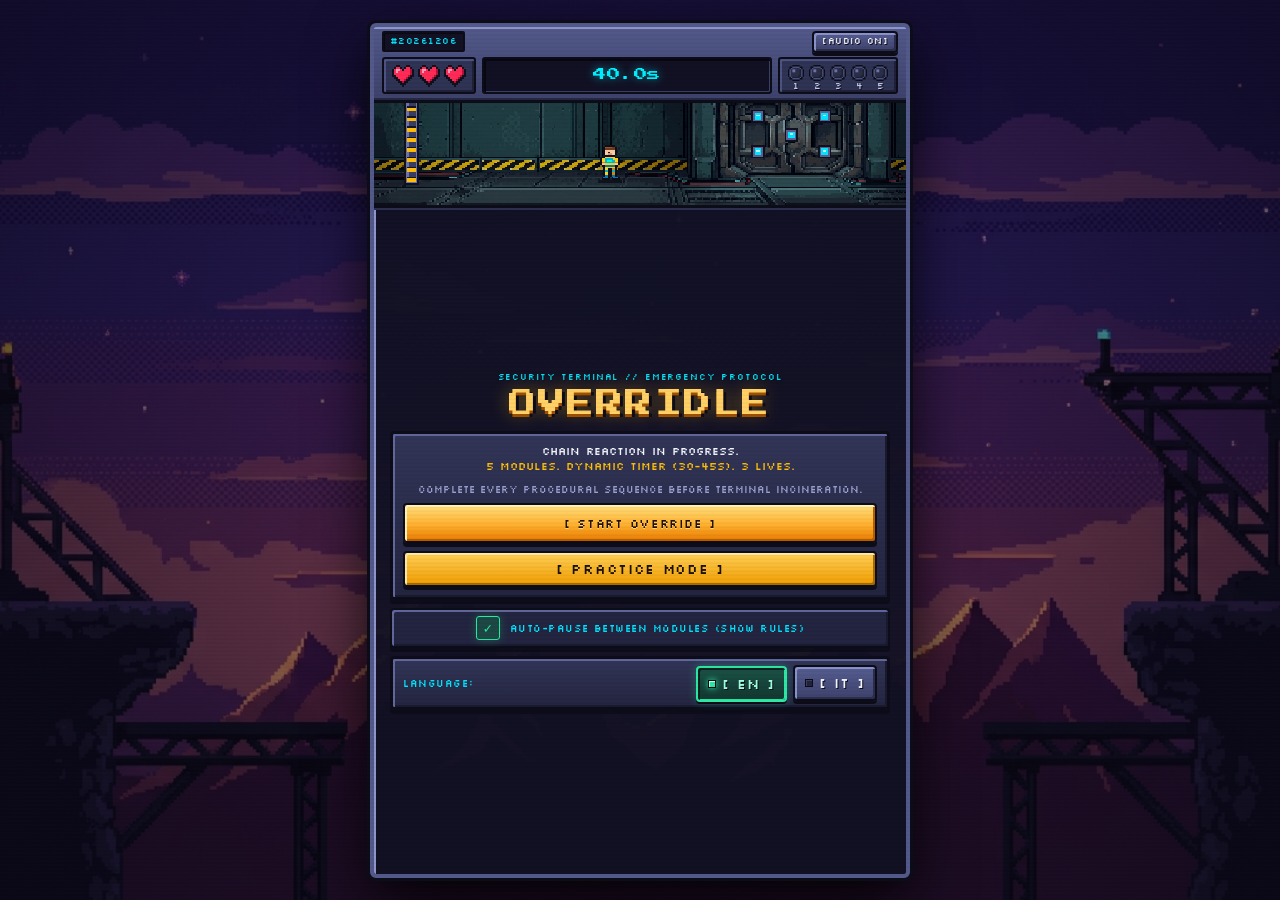
==== commit aada6aec: "fix(preview): pixel LEDs, crisp regular Silkscreen font, and toggle active LEDs" ====
--- a/preview.html
+++ b/preview.html
@@ -8,7 +8,7 @@
   <link rel="icon" type="image/svg+xml" href="data:image/svg+xml,%3Csvg xmlns='http://www.w3.org/2000/svg' viewBox='0 0 32 32'%3E%3Crect width='32' height='32' rx='4' fill='%23120e24' stroke='%2300e5ff' stroke-width='2'/%3E%3Ctext x='16' y='21' text-anchor='middle' font-family='monospace' font-weight='bold' font-size='14' fill='%23ffbe0b'%3EOV%3C/text%3E%3C/svg%3E">
   <link rel="preconnect" href="https://fonts.googleapis.com">
   <link rel="preconnect" href="https://fonts.gstatic.com" crossorigin>
-  <link href="https://fonts.googleapis.com/css2?family=Press+Start+2P&family=Silkscreen:wght@400;700&family=VT323&display=swap" rel="stylesheet">
+  <link href="https://fonts.googleapis.com/css2?family=Press+Start+2P&family=Silkscreen&family=VT323&display=swap" rel="stylesheet">
   <link rel="stylesheet" href="./css/terminal.css">
   <link rel="stylesheet" href="./css/pixel16.css">
 </head>
--- a/css/pixel16.css
+++ b/css/pixel16.css
@@ -42,6 +42,7 @@
 body.theme-pixel16 *::after {
   scrollbar-width: none;
   -ms-overflow-style: none;
+  font-weight: 400 !important;
 }
 
 body.theme-pixel16 *::-webkit-scrollbar {
@@ -116,12 +117,36 @@
   border-color: var(--px-outline);
 }
 
+body.theme-pixel16,
+body.theme-pixel16 button,
+body.theme-pixel16 input {
+  font-weight: 400 !important;
+  -webkit-font-smoothing: none;
+}
+
 body.theme-pixel16 .hud-mute-btn,
 body.theme-pixel16 .hud-pause-btn {
-  min-height: 22px;
-  min-width: auto;
-  padding: 2px 7px;
-  font-size: 0.62rem;
+  min-height: 22px !important;
+  min-width: 0 !important;
+  width: auto !important;
+  padding: 2px 8px !important;
+  font-size: 0.65rem !important;
+  line-height: 1.2 !important;
+  white-space: nowrap !important;
+  flex-shrink: 0 !important;
+}
+
+body.theme-pixel16 .hud-pause-btn.is-paused {
+  background: linear-gradient(180deg, #ffcf56 0%, #e88d00 100%) !important;
+  color: #1c1000 !important;
+  text-shadow: none !important;
+  box-shadow: inset 1px 1px 0 #fff0b3, 0 2px 0 var(--px-outline) !important;
+}
+
+body.theme-pixel16 .hud-mute-btn.is-muted {
+  background: linear-gradient(180deg, #ff5c82 0%, #b51237 100%) !important;
+  color: #ffffff !important;
+  box-shadow: inset 1px 1px 0 #ffa6ba, 0 2px 0 var(--px-outline) !important;
 }
 
 body.theme-pixel16 .hud-bottom {
@@ -184,13 +209,13 @@
   text-shadow: 0 0 10px rgba(255, 42, 85, 0.75);
 }
 
-/* Right bezel box: 5 circular glowing LEDs + numbers below */
+/* Right bezel box: 5 blocky pixel-art LEDs + numbers below */
 body.theme-pixel16 .round-indicators {
   display: inline-flex;
   align-items: center;
   justify-content: center;
   gap: 5px;
-  padding: 4px 8px 10px;
+  padding: 6px 8px 11px;
   background: #2f3354;
   border: 2px solid var(--px-outline);
   border-radius: 3px;
@@ -201,15 +226,40 @@
 
 body.theme-pixel16 .round-led {
   position: relative;
+  display: inline-flex;
+  align-items: center;
+  justify-content: center;
+  width: 16px !important;
+  height: 16px !important;
+  min-width: 16px !important;
+  padding: 0 !important;
+  border: none !important;
+  border-radius: 0 !important;
+  background: transparent !important;
+  box-shadow: none !important;
+  font-size: 0 !important;
+}
+
+body.theme-pixel16 .round-led .pixel-led {
+  display: block;
   width: 16px;
   height: 16px;
-  min-width: 16px;
-  padding: 0;
-  border-radius: 50%;
-  border: 2px solid var(--px-outline);
-  background: radial-gradient(circle at 35% 35%, #555980 0%, #2b2e47 75%);
-  box-shadow: inset 1px 1px 0 rgba(255, 255, 255, 0.15);
-  font-size: 0;
+  image-rendering: pixelated;
+}
+
+body.theme-pixel16 .round-led .pixel-led-arrow {
+  display: none;
+  position: absolute;
+  top: -7px;
+  left: 50%;
+  transform: translateX(-50%);
+  width: 10px;
+  height: 6px;
+  image-rendering: pixelated;
+}
+
+body.theme-pixel16 .round-led.is-active .pixel-led-arrow {
+  display: block;
 }
 
 body.theme-pixel16 .round-led::after {
@@ -220,40 +270,41 @@
   transform: translateX(-50%);
   font-family: var(--font-ui);
   font-size: 9px;
-  font-weight: 700;
+  font-weight: 400 !important;
   line-height: 1;
   color: #c2c8f2;
   text-shadow: 1px 1px 0 var(--px-outline);
 }
 
+body.theme-pixel16 .round-led.is-active .led-body,
+body.theme-pixel16 .round-led.is-won .led-body {
+  fill: #2ce8a2;
+}
+
+body.theme-pixel16 .round-led.is-active .led-shade,
+body.theme-pixel16 .round-led.is-won .led-shade {
+  fill: #139666;
+}
+
+body.theme-pixel16 .round-led.is-active .led-hi,
+body.theme-pixel16 .round-led.is-won .led-hi {
+  fill: #b8ffe4;
+}
+
 body.theme-pixel16 .round-led.is-active {
-  background: radial-gradient(circle at 35% 35%, #9effda 0%, #2ce8a2 55%, #127a53 100%);
-  border-color: var(--px-outline);
-  box-shadow: 0 0 8px rgba(44, 232, 162, 0.8);
-}
-
-body.theme-pixel16 .round-led.is-active::before {
-  content: '▼';
-  position: absolute;
-  top: -10px;
-  left: 50%;
-  transform: translateX(-50%);
-  font-size: 8px;
-  line-height: 1;
-  color: #00f0ff;
-  text-shadow: 0 1px 0 var(--px-outline);
-}
-
-body.theme-pixel16 .round-led.is-won {
-  background: radial-gradient(circle at 35% 35%, #9effda 0%, #2ce8a2 65%, #127a53 100%);
-  border-color: var(--px-outline);
-  box-shadow: 0 0 6px rgba(44, 232, 162, 0.65);
-}
-
-body.theme-pixel16 .round-led.is-lost {
-  background: radial-gradient(circle at 35% 35%, #ff9ebb 0%, #ff2a55 65%, #8f102b 100%);
-  border-color: var(--px-outline);
-  box-shadow: 0 0 6px rgba(255, 42, 85, 0.65);
+  filter: drop-shadow(0 0 4px rgba(44, 232, 162, 0.7));
+}
+
+body.theme-pixel16 .round-led.is-lost .led-body {
+  fill: #ff2a55;
+}
+
+body.theme-pixel16 .round-led.is-lost .led-shade {
+  fill: #9e102e;
+}
+
+body.theme-pixel16 .round-led.is-lost .led-hi {
+  fill: #ff9ebb;
 }
 
 /* ==========================================================================
@@ -362,7 +413,8 @@
   border: 2px solid var(--px-outline);
   border-radius: 4px;
   font-family: var(--font-ui);
-  font-weight: 700;
+  font-weight: 400 !important;
+  letter-spacing: 0.05em;
   color: var(--crt-text);
   background: linear-gradient(180deg, #565d91 0%, #3d426b 100%);
   text-shadow: 1px 1px 0 var(--px-outline);
@@ -382,6 +434,43 @@
   box-shadow:
     inset 2px 2px 0 rgba(0, 0, 0, 0.3),
     0 1px 0 var(--px-outline);
+}
+
+/* Pressed / selected state for toggle buttons (Practice format, Language, etc.) */
+body.theme-pixel16 .crt-btn.is-active,
+body.theme-pixel16 .crt-btn[aria-pressed='true'],
+body.theme-pixel16 .practice-mode-btn.is-active,
+body.theme-pixel16 .lang-btn.is-active {
+  background: linear-gradient(180deg, #1b5247 0%, #123630 100%) !important;
+  color: #9effda !important;
+  border-color: #2ce8a2 !important;
+  text-shadow: 1px 1px 0 var(--px-outline) !important;
+  transform: translateY(1px);
+  box-shadow:
+    inset 2px 2px 0 #0a211d,
+    inset -1px -1px 0 #2ce8a2,
+    0 2px 0 var(--px-outline),
+    0 0 10px rgba(44, 232, 162, 0.3) !important;
+}
+
+body.theme-pixel16 .practice-mode-btn::before,
+body.theme-pixel16 .lang-btn::before {
+  content: '';
+  display: inline-block;
+  width: 8px;
+  height: 8px;
+  flex-shrink: 0;
+  border: 1px solid var(--px-outline);
+  background: #22243d;
+  box-shadow: inset 1px 1px 0 rgba(255, 255, 255, 0.12);
+}
+
+body.theme-pixel16 .practice-mode-btn.is-active::before,
+body.theme-pixel16 .practice-mode-btn[aria-pressed='true']::before,
+body.theme-pixel16 .lang-btn.is-active::before,
+body.theme-pixel16 .lang-btn[aria-pressed='true']::before {
+  background: #2ce8a2;
+  box-shadow: inset 1px 1px 0 #b8ffe4, 0 0 6px #2ce8a2;
 }
 
 /* Warm Trivmount gold-amber primary CTA */
@@ -456,13 +545,7 @@
 
 body.theme-pixel16 .lang-label {
   font-size: 0.68rem;
-}
-
-body.theme-pixel16 .lang-btn.is-active {
-  background: linear-gradient(180deg, #52f7ba 0%, #1bb87e 100%);
-  color: #082419;
-  text-shadow: none;
-  border-color: var(--px-outline);
+  font-weight: 400 !important;
 }
 
 /* Practice grid compact zero-scroll */
@@ -549,13 +632,47 @@
 body.theme-pixel16 .pause-overlay {
   background: #161529;
   border: 3px solid var(--crt-cyan);
-  padding: 12px;
-  gap: 8px;
+  padding: 10px 12px !important;
+  gap: 8px !important;
+  justify-content: space-between;
+}
+
+body.theme-pixel16 .pause-instructions {
+  gap: 6px !important;
+  min-height: 0;
+}
+
+body.theme-pixel16 .pause-resume-btn {
+  min-height: 42px !important;
+  font-size: 0.82rem !important;
 }
 
 body.theme-pixel16 .pause-title {
   font-family: var(--font-pixel);
-  font-size: 0.9rem;
+  font-weight: 400 !important;
+  font-size: 0.85rem;
+  letter-spacing: 0.06em;
+  text-shadow: 2px 2px 0 var(--px-outline);
+}
+
+body.theme-pixel16 .pause-sub,
+body.theme-pixel16 .pause-section-label {
+  font-weight: 400 !important;
+  letter-spacing: 0.06em;
+}
+
+body.theme-pixel16 .pause-mod-desc,
+body.theme-pixel16 .pause-mod-rule {
+  font-weight: 400 !important;
+  font-size: 0.78rem !important;
+  line-height: 1.4 !important;
+  letter-spacing: 0.03em;
+  padding: 8px 10px !important;
+  text-shadow: 1px 1px 0 #090814;
+}
+
+body.theme-pixel16 .pause-mod-rule {
+  color: #ffe07d !important;
 }
 
 /* ==========================================================================
@@ -565,6 +682,7 @@
 /* Shared overrides across every module shell */
 body.theme-pixel16 .crt-shell [class^='ovr-'] {
   font-family: var(--font-ui) !important;
+  font-weight: 400 !important;
 }
 
 body.theme-pixel16 .crt-shell .ovr-wires,
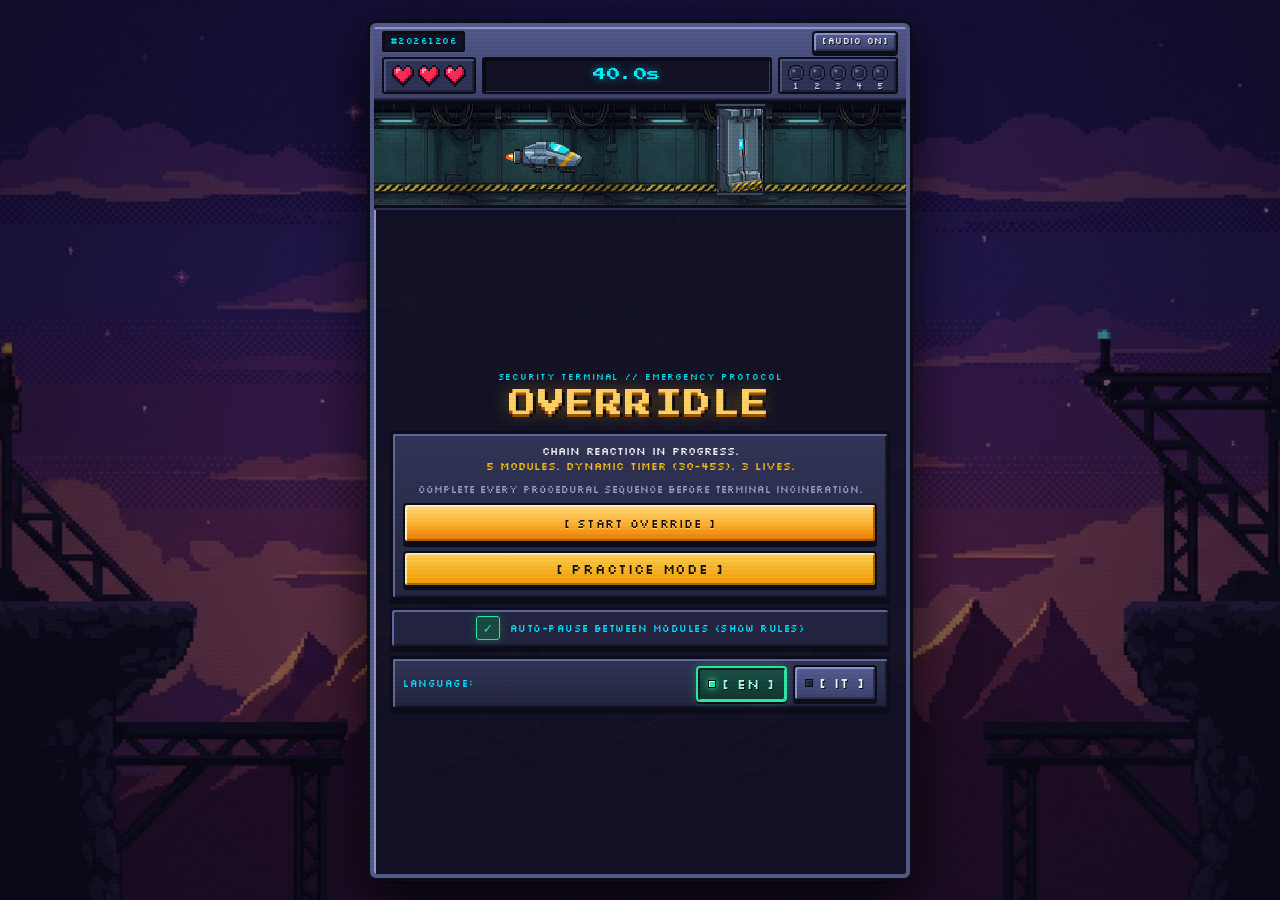
==== commit 24d60738: "fix(preview): fix desktop header crop, stationary door/pod in rounds, static tunnel on win" ====
--- a/preview.html
+++ b/preview.html
@@ -39,7 +39,7 @@
     </header>
 
     <div id="containment-stage" class="containment-stage" aria-hidden="true">
-      <canvas id="containment-canvas" class="containment-canvas" width="320" height="88"></canvas>
+      <canvas id="containment-canvas" class="containment-canvas" width="440" height="88"></canvas>
     </div>
 
     <main id="stage" class="stage">
--- a/css/pixel16.css
+++ b/css/pixel16.css
@@ -322,8 +322,7 @@
   display: block;
   width: 100%;
   height: 78px;
-  object-fit: cover;
-  object-position: center bottom;
+  object-fit: fill;
   image-rendering: pixelated;
   image-rendering: crisp-edges;
 }
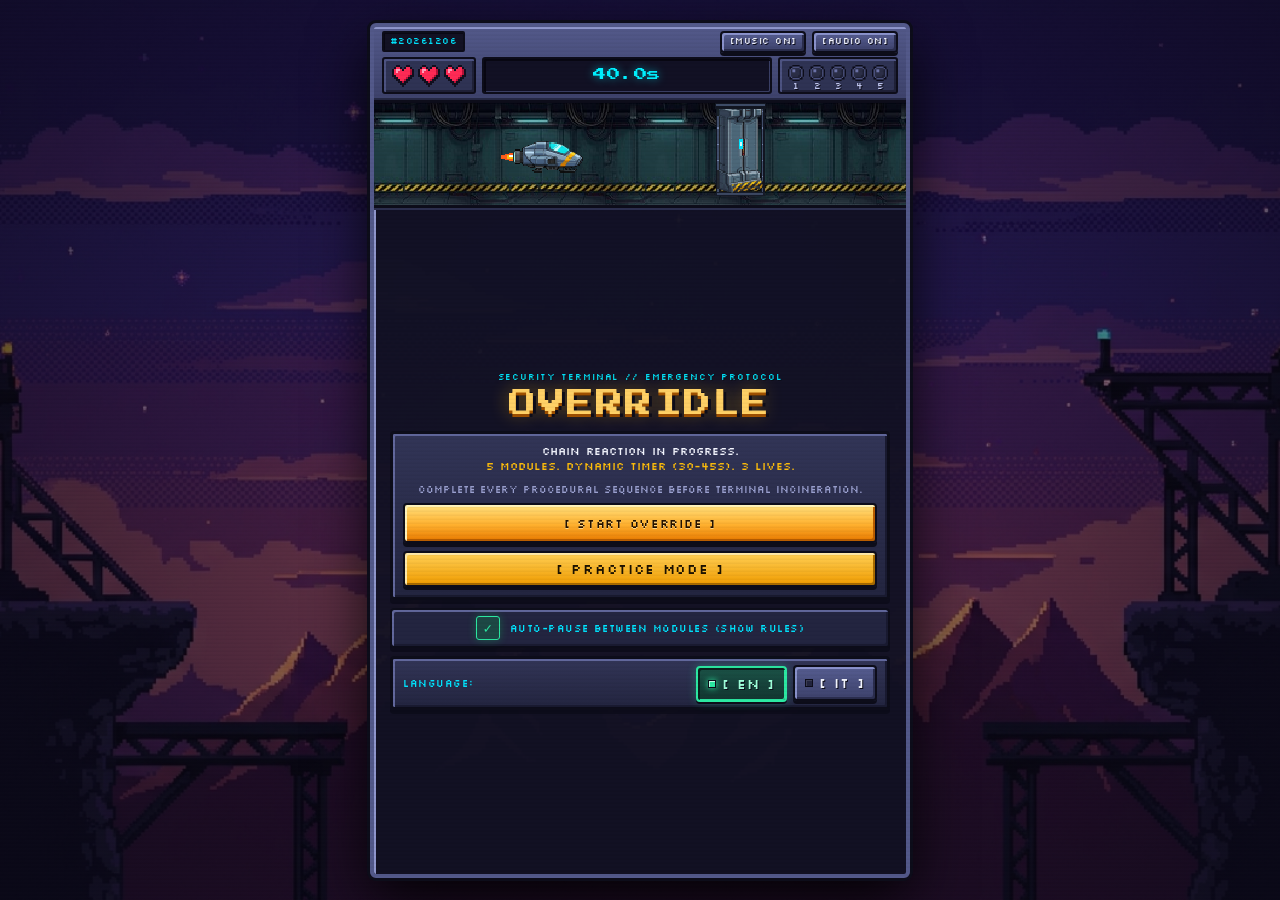
==== commit d9aa5b1b: "feat: set 16-bit UI as default and add toggleable ambient synth music" ====
--- a/preview.html
+++ b/preview.html
@@ -22,6 +22,7 @@
         <span id="seed-badge" class="seed-badge">#--------</span>
         <div class="hud-util-actions">
           <button id="pause-btn" class="crt-btn crt-btn--sm hud-pause-btn" type="button" aria-pressed="false" data-i18n="pause_btn" data-i18n-aria="aria_pause" aria-label="Pause (P)" hidden>[⏸ PAUSE]</button>
+          <button id="music-btn" class="crt-btn crt-btn--sm hud-music-btn" type="button" aria-pressed="false" aria-label="Toggle background music">[MUSIC ON]</button>
           <button id="mute-btn" class="crt-btn crt-btn--sm hud-mute-btn" type="button" aria-pressed="false">[AUDIO ON]</button>
         </div>
       </div>
--- a/css/pixel16.css
+++ b/css/pixel16.css
@@ -125,6 +125,7 @@
 }
 
 body.theme-pixel16 .hud-mute-btn,
+body.theme-pixel16 .hud-music-btn,
 body.theme-pixel16 .hud-pause-btn {
   min-height: 22px !important;
   min-width: 0 !important;
@@ -143,10 +144,27 @@
   box-shadow: inset 1px 1px 0 #fff0b3, 0 2px 0 var(--px-outline) !important;
 }
 
-body.theme-pixel16 .hud-mute-btn.is-muted {
+body.theme-pixel16 .hud-mute-btn.is-muted,
+body.theme-pixel16 .hud-music-btn.is-muted {
   background: linear-gradient(180deg, #ff5c82 0%, #b51237 100%) !important;
   color: #ffffff !important;
   box-shadow: inset 1px 1px 0 #ffa6ba, 0 2px 0 var(--px-outline) !important;
+}
+
+@media (max-width: 480px) {
+  body.theme-pixel16 .hud-util-actions {
+    gap: 4px;
+  }
+  body.theme-pixel16 .seed-badge {
+    font-size: 0.56rem;
+    padding: 2px 5px;
+  }
+  body.theme-pixel16 .hud-mute-btn,
+  body.theme-pixel16 .hud-music-btn,
+  body.theme-pixel16 .hud-pause-btn {
+    padding: 2px 5px !important;
+    font-size: 0.54rem !important;
+  }
 }
 
 body.theme-pixel16 .hud-bottom {
@@ -745,11 +763,22 @@
   border-bottom: 3px solid rgba(0, 0, 0, 0.55) !important;
 }
 
+body.theme-pixel16 .crt-shell .ovr-wire-pos {
+  flex: 0 0 28px !important;
+  width: 28px !important;
+}
+
 body.theme-pixel16 .crt-shell .ovr-wire-label {
+  flex: 0 0 46px !important;
+  width: 46px !important;
+  min-width: 46px !important;
+  padding: 4px 0 !important;
+  text-align: center !important;
+  color: var(--wire-color) !important;
   background: #121124 !important;
   border: 2px solid #565c8c !important;
   font-family: var(--font-pixel) !important;
-  font-size: 9px !important;
+  font-size: 10px !important;
 }
 
 /* 2. BINARY SWITCHES: Mockup-exact TARGET box + 3D cyan/slate toggle levers */
@@ -963,6 +992,374 @@
   box-shadow: inset 2px 2px 0 rgba(0, 0, 0, 0.35), 0 1px 0 var(--px-outline) !important;
 }
 
+/* Center expressions inside Discharge Order arcade keycaps */
+body.theme-pixel16 .crt-shell .ovr-math-btn {
+  position: relative !important;
+  display: flex !important;
+  align-items: center !important;
+  justify-content: center !important;
+  gap: 0 !important;
+  padding: 8px 10px !important;
+}
+
+body.theme-pixel16 .crt-shell .ovr-math-expr {
+  display: block !important;
+  line-height: 1 !important;
+  text-align: center !important;
+  margin: 0 !important;
+}
+
+body.theme-pixel16 .crt-shell .ovr-math-badge {
+  position: absolute !important;
+  bottom: 3px !important;
+  left: 0 !important;
+  right: 0 !important;
+  min-height: 0 !important;
+  font-size: 9px !important;
+  line-height: 1 !important;
+  text-align: center !important;
+  pointer-events: none !important;
+}
+
+body.theme-pixel16 .crt-shell .ovr-math-badge:empty {
+  display: none !important;
+}
+
+body.theme-pixel16 .crt-shell .ovr-math-btn.is-locked {
+  background: linear-gradient(180deg, #1b4d3e 0%, #113328 100%) !important;
+  border-color: var(--crt-green) !important;
+  color: var(--crt-green) !important;
+  box-shadow: inset 2px 2px 0 #2ce8a2, 0 2px 0 var(--px-outline) !important;
+}
+
+/* Compact Fallout Terminal rows & tokens so all 7 rows fit without clipping */
+body.theme-pixel16 .crt-shell .ovr-fh {
+  gap: 5px !important;
+  padding: 4px 6px !important;
+}
+
+body.theme-pixel16 .crt-shell .ovr-fh .ovr-variant-banner {
+  padding: 3px 6px !important;
+  font-size: 10px !important;
+  line-height: 1.25 !important;
+}
+
+body.theme-pixel16 .crt-shell .ovr-fh-head {
+  padding: 3px 6px !important;
+  font-size: 11px !important;
+}
+
+body.theme-pixel16 .crt-shell .ovr-fh-chip {
+  height: 26px !important;
+  font-size: 11px !important;
+}
+
+body.theme-pixel16 .crt-shell .ovr-fh-chip.is-found {
+  background: linear-gradient(180deg, #1b4d3e 0%, #102e24 100%) !important;
+  border-color: var(--crt-green) !important;
+  color: var(--crt-green) !important;
+  text-decoration: line-through !important;
+}
+
+body.theme-pixel16 .crt-shell .ovr-fh-chip.is-next {
+  background: rgba(255, 190, 11, 0.22) !important;
+  border-color: var(--crt-amber) !important;
+  color: #ffe680 !important;
+  box-shadow: 0 0 8px rgba(255, 190, 11, 0.45) !important;
+}
+
+body.theme-pixel16 .crt-shell .ovr-fh-dump {
+  padding: 5px 6px !important;
+  gap: 3px !important;
+}
+
+body.theme-pixel16 .crt-shell .ovr-fh-row {
+  min-height: 30px !important;
+  height: 30px !important;
+  gap: 6px !important;
+}
+
+body.theme-pixel16 .crt-shell .ovr-fh-addr,
+body.theme-pixel16 .crt-shell .ovr-fh-noise {
+  font-size: 11px !important;
+}
+
+body.theme-pixel16 .crt-shell .ovr-fh-tok {
+  min-height: 28px !important;
+  height: 28px !important;
+  min-width: 58px !important;
+  padding: 0 8px !important;
+  font-size: 12px !important;
+  line-height: 1 !important;
+}
+
+body.theme-pixel16 .crt-shell .ovr-fh-tok.is-found {
+  background: linear-gradient(180deg, #1b4d3e 0%, #113328 100%) !important;
+  border-color: var(--crt-green) !important;
+  color: var(--crt-green) !important;
+  box-shadow: inset 1px 1px 0 #2ce8a2 !important;
+}
+
+body.theme-pixel16 .crt-shell .ovr-fh-tok.is-error {
+  background: linear-gradient(180deg, #7a1c29 0%, #4a0e17 100%) !important;
+  border-color: var(--crt-red) !important;
+  color: #ff8a9b !important;
+  box-shadow: inset 1px 1px 0 #ff5268 !important;
+}
+
+/* Keycard Flash (.ovr-mf) lit & feedback states */
+body.theme-pixel16 .crt-shell .ovr-mf-grid {
+  grid-template-columns: repeat(3, 76px) !important;
+  grid-template-rows: repeat(3, 76px) !important;
+  gap: 8px !important;
+}
+
+body.theme-pixel16 .crt-shell .ovr-mf-cell {
+  width: 76px !important;
+  height: 76px !important;
+  color: #9aa2cc !important;
+}
+
+body.theme-pixel16 .crt-shell .ovr-mf-cell.is-flash {
+  background: linear-gradient(180deg, #1b6982 0%, #0d4154 100%) !important;
+  border-color: #36e8ff !important;
+  color: #7df4ff !important;
+  box-shadow:
+    inset 2px 2px 0 #5bf0ff,
+    inset -2px -2px 0 #082936,
+    0 0 14px rgba(54, 232, 255, 0.75),
+    0 3px 0 var(--px-outline) !important;
+}
+
+body.theme-pixel16 .crt-shell .ovr-mf-cell.is-flash-amber {
+  background: linear-gradient(180deg, #945706 0%, #593102 100%) !important;
+  border-color: #ffbe3b !important;
+  color: #ffe680 !important;
+  box-shadow:
+    inset 2px 2px 0 #ffd86b,
+    inset -2px -2px 0 #381e00,
+    0 0 14px rgba(255, 190, 59, 0.75),
+    0 3px 0 var(--px-outline) !important;
+}
+
+body.theme-pixel16 .crt-shell .ovr-mf-cell.is-flash-green {
+  background: linear-gradient(180deg, #166e46 0%, #0b4229 100%) !important;
+  border-color: #38ff8e !important;
+  color: #8affbd !important;
+  box-shadow:
+    inset 2px 2px 0 #6bffa8,
+    inset -2px -2px 0 #062617,
+    0 0 14px rgba(56, 255, 142, 0.75),
+    0 3px 0 var(--px-outline) !important;
+}
+
+body.theme-pixel16 .crt-shell .ovr-mf-cell.is-correct {
+  background: linear-gradient(180deg, #1b5c3e 0%, #103825 100%) !important;
+  border-color: var(--crt-green) !important;
+  color: var(--crt-green) !important;
+  box-shadow:
+    inset 2px 2px 0 #38ff8e,
+    0 2px 0 var(--px-outline) !important;
+}
+
+body.theme-pixel16 .crt-shell .ovr-mf-cell.is-wrong {
+  background: linear-gradient(180deg, #7a1c29 0%, #4a0e17 100%) !important;
+  border-color: var(--crt-red) !important;
+  color: #ff8a9b !important;
+  box-shadow:
+    inset 2px 2px 0 #ff5268,
+    0 0 12px rgba(255, 59, 92, 0.7),
+    0 2px 0 var(--px-outline) !important;
+}
+
+/* Glyph Grid (.ovr-glyph) compact vertical metrics & win/err states */
+body.theme-pixel16 .crt-shell .ovr-glyph {
+  gap: 6px !important;
+  padding: 4px 6px !important;
+}
+
+body.theme-pixel16 .crt-shell .ovr-glyph-rule {
+  padding: 6px 10px !important;
+}
+
+body.theme-pixel16 .crt-shell .ovr-glyph-tag {
+  font-size: 10px !important;
+  margin-bottom: 2px !important;
+}
+
+body.theme-pixel16 .crt-shell .ovr-glyph-text {
+  font-size: 13px !important;
+  line-height: 1.3 !important;
+}
+
+body.theme-pixel16 .crt-shell .ovr-glyph-grid {
+  gap: 8px !important;
+}
+
+body.theme-pixel16 .crt-shell .ovr-glyph-cell {
+  min-height: 68px !important;
+  height: 68px !important;
+  padding: 4px !important;
+  gap: 3px !important;
+}
+
+body.theme-pixel16 .crt-shell .ovr-glyph-sym {
+  font-size: 26px !important;
+  line-height: 1 !important;
+}
+
+body.theme-pixel16 .crt-shell .ovr-glyph-id {
+  font-size: 10px !important;
+  line-height: 1 !important;
+}
+
+body.theme-pixel16 .crt-shell .ovr-glyph-status {
+  font-size: 11px !important;
+  min-height: 14px !important;
+  line-height: 1.2 !important;
+}
+
+body.theme-pixel16 .crt-shell .ovr-glyph-cell.is-win {
+  background: linear-gradient(180deg, #1b5c3e 0%, #103825 100%) !important;
+  border-color: var(--crt-green) !important;
+  color: var(--crt-green) !important;
+  box-shadow:
+    inset 2px 2px 0 #38ff8e,
+    0 2px 0 var(--px-outline) !important;
+}
+
+body.theme-pixel16 .crt-shell .ovr-glyph-cell.is-err {
+  background: linear-gradient(180deg, #7a1c29 0%, #4a0e17 100%) !important;
+  border-color: var(--crt-red) !important;
+  color: #ff8a9b !important;
+  box-shadow:
+    inset 2px 2px 0 #ff5268,
+    0 2px 0 var(--px-outline) !important;
+}
+
+/* Pressure Purge (.ovr-pp): 2-stage variant yellow (stage 1) -> green (stage 2) zone */
+body.theme-pixel16 .crt-shell .ovr-pp-body {
+  height: 172px !important;
+}
+
+body.theme-pixel16 .crt-shell .ovr-pp[data-variant="two_stage"]:not(.is-stage-2) .ovr-pp-zone {
+  background: rgba(255, 214, 10, 0.28) !important;
+  border-top: 2px dashed #ffd60a !important;
+  border-bottom: 2px dashed #ffd60a !important;
+  box-shadow: inset 0 0 12px rgba(255, 214, 10, 0.38) !important;
+}
+
+body.theme-pixel16 .crt-shell .ovr-pp[data-variant="two_stage"]:not(.is-stage-2) .ovr-pp-range {
+  color: #ffd60a !important;
+}
+
+body.theme-pixel16 .crt-shell .ovr-pp[data-variant="two_stage"].is-stage-2 .ovr-pp-zone {
+  background: rgba(56, 255, 142, 0.26) !important;
+  border-top: 2px dashed var(--crt-green) !important;
+  border-bottom: 2px dashed var(--crt-green) !important;
+  box-shadow: inset 0 0 12px rgba(56, 255, 142, 0.35) !important;
+}
+
+body.theme-pixel16 .crt-shell .ovr-pp[data-variant="two_stage"].is-stage-2 .ovr-pp-range {
+  color: var(--crt-green) !important;
+}
+
+body.theme-pixel16 .crt-shell .ovr-pp-btn.is-holding {
+  background: linear-gradient(180deg, #6ef7ff 0%, #00b8d4 100%) !important;
+  border-color: var(--crt-cyan) !important;
+  color: #062129 !important;
+  transform: translateY(2px) !important;
+  box-shadow:
+    inset 2px 2px 0 #c9fcff,
+    0 2px 0 var(--px-outline) !important;
+}
+
+body.theme-pixel16 .crt-shell .ovr-pp-btn.is-zone {
+  background: linear-gradient(180deg, #5cff9e 0%, #1cc964 100%) !important;
+  border-color: var(--crt-green) !important;
+  color: #042110 !important;
+  box-shadow:
+    inset 2px 2px 0 #b3ffd1,
+    0 0 14px rgba(56, 255, 142, 0.7),
+    0 2px 0 var(--px-outline) !important;
+}
+
+/* Valve Reset (.ovr-vs): compact height for 4 valves + variant banner & red alarm button at 100% */
+body.theme-pixel16 .crt-shell .ovr-vs {
+  padding: 4px 6px !important;
+  gap: 5px !important;
+}
+
+body.theme-pixel16 .crt-shell .ovr-vs .ovr-variant-banner {
+  padding: 4px 8px !important;
+  font-size: 11px !important;
+  line-height: 1.25 !important;
+}
+
+body.theme-pixel16 .crt-shell .ovr-vs-head {
+  padding: 4px 8px !important;
+  gap: 2px !important;
+}
+
+body.theme-pixel16 .crt-shell .ovr-vs-head-top {
+  font-size: 12px !important;
+}
+
+body.theme-pixel16 .crt-shell .ovr-vs-sub {
+  font-size: 10.5px !important;
+}
+
+body.theme-pixel16 .crt-shell .ovr-vs-list {
+  gap: 6px !important;
+}
+
+body.theme-pixel16 .crt-shell .ovr-vs-card {
+  min-height: 54px !important;
+  padding: 6px 10px !important;
+  gap: 5px !important;
+}
+
+body.theme-pixel16 .crt-shell .ovr-vs-top {
+  font-size: 12px !important;
+}
+
+body.theme-pixel16 .crt-shell .ovr-vs-status {
+  font-size: 11px !important;
+  padding: 1px 4px !important;
+}
+
+body.theme-pixel16 .crt-shell .ovr-vs-track {
+  height: 13px !important;
+}
+
+body.theme-pixel16 .crt-shell .ovr-vs-card.is-at100,
+body.theme-pixel16 .crt-shell .ovr-vs-card.is-error {
+  background: linear-gradient(180deg, #9e1b2e 0%, #5e0d19 100%) !important;
+  border-color: #ff3b5c !important;
+  box-shadow:
+    inset 2px 2px 0 #ff6b84,
+    inset -2px -2px 0 #38050d,
+    0 0 14px rgba(255, 59, 92, 0.7),
+    0 3px 0 var(--px-outline) !important;
+}
+
+body.theme-pixel16 .crt-shell .ovr-vs-card.is-at100 .ovr-vs-name {
+  color: #ffffff !important;
+}
+
+body.theme-pixel16 .crt-shell .ovr-vs-card.is-at100 .ovr-vs-status,
+body.theme-pixel16 .crt-shell .ovr-vs-card.is-at100 .ovr-vs-pct {
+  color: #ffe680 !important;
+}
+
+body.theme-pixel16 .crt-shell .ovr-vs-card.is-done {
+  background: linear-gradient(180deg, #1b4d3e 0%, #102e24 100%) !important;
+  border-color: var(--crt-green) !important;
+  box-shadow:
+    inset 2px 2px 0 #2ce8a2,
+    0 2px 0 var(--px-outline) !important;
+}
+
 /* Primary action buttons inside Pressure Purge, Rotor Lock, Reactor Balance */
 body.theme-pixel16 .crt-shell .ovr-pp-btn,
 body.theme-pixel16 .crt-shell .ovr-rl-btn,
@@ -1021,9 +1418,156 @@
   box-shadow: 0 0 6px rgba(0, 229, 255, 0.55) !important;
 }
 
-/* Tactical Map axes */
+/* Tactical Map (.ovr-tm): larger axes, transparent terrain decor, & lit hit states */
 body.theme-pixel16 .crt-shell .ovr-tm-axis {
   color: var(--crt-amber) !important;
-  font-family: var(--font-pixel) !important;
+  font-family: var(--font-ui) !important;
+  font-size: 18px !important;
+  font-weight: 800 !important;
+  line-height: 1 !important;
+}
+
+body.theme-pixel16 .crt-shell .ovr-tm-target {
+  font-family: var(--font-ui) !important;
+  font-size: 18px !important;
+  font-weight: 800 !important;
+  letter-spacing: 0.08em !important;
+  line-height: 1.1 !important;
+}
+
+body.theme-pixel16 .crt-shell .ovr-tm-target.is-done {
+  background: linear-gradient(180deg, #1b4d3e 0%, #102e24 100%) !important;
+  border-color: var(--crt-green) !important;
+  color: var(--crt-green) !important;
+  text-decoration: line-through !important;
+}
+
+body.theme-pixel16 .crt-shell .ovr-tm-cell:not(.is-hit):not(.is-err) {
+  color: rgba(180, 190, 235, 0.24) !important;
+}
+
+body.theme-pixel16 .crt-shell .ovr-tm-cell.is-hit {
+  background: linear-gradient(180deg, #1b5c3e 0%, #103825 100%) !important;
+  border-color: var(--crt-green) !important;
+  color: var(--crt-green) !important;
+  font-size: 16px !important;
+  box-shadow:
+    inset 2px 2px 0 #38ff8e,
+    0 2px 0 var(--px-outline) !important;
+}
+
+body.theme-pixel16 .crt-shell .ovr-tm-cell.is-err {
+  background: linear-gradient(180deg, #7a1c29 0%, #4a0e17 100%) !important;
+  border-color: var(--crt-red) !important;
+  color: #ff8a9b !important;
+  box-shadow:
+    inset 2px 2px 0 #ff5268,
+    0 2px 0 var(--px-outline) !important;
+}
+
+/* Pulse Decoder (.ovr-st): hide redundant text row, enlarge button symbols, & lit states */
+body.theme-pixel16 .crt-shell .ovr-st-tx-text {
+  display: none !important;
+}
+
+body.theme-pixel16 .crt-shell .ovr-st-pulses {
+  min-height: 32px !important;
+  gap: 20px !important;
+}
+
+body.theme-pixel16 .crt-shell .ovr-st-dot {
+  width: 22px !important;
+  height: 22px !important;
+}
+
+body.theme-pixel16 .crt-shell .ovr-st-tri,
+body.theme-pixel16 .crt-shell .ovr-st-tri svg {
+  width: 24px !important;
+  height: 22px !important;
+}
+
+body.theme-pixel16 .crt-shell .ovr-st-ch-pat {
+  font-size: 24px !important;
+  line-height: 1.1 !important;
+  letter-spacing: 0.16em !important;
+}
+
+body.theme-pixel16 .crt-shell .ovr-st-ch.is-win {
+  background: linear-gradient(180deg, #1b5c3e 0%, #103825 100%) !important;
+  border-color: var(--crt-green) !important;
+  color: var(--crt-green) !important;
+  box-shadow:
+    inset 2px 2px 0 #38ff8e,
+    0 2px 0 var(--px-outline) !important;
+}
+
+body.theme-pixel16 .crt-shell .ovr-st-ch.is-err {
+  background: linear-gradient(180deg, #7a1c29 0%, #4a0e17 100%) !important;
+  border-color: var(--crt-red) !important;
+  color: #ff8a9b !important;
+  box-shadow:
+    inset 2px 2px 0 #ff5268,
+    0 2px 0 var(--px-outline) !important;
+}
+
+/* Core Balance (.ovr-rb): compact vertical metrics so bottom status never clips */
+body.theme-pixel16 .crt-shell .ovr-rb {
+  padding: 4px 6px !important;
+  gap: 5px !important;
+}
+
+body.theme-pixel16 .crt-shell .ovr-rb-rule {
+  padding: 5px 8px !important;
+  font-size: 12px !important;
+  line-height: 1.3 !important;
+}
+
+body.theme-pixel16 .crt-shell .ovr-rb-total {
+  padding: 5px 10px !important;
+  font-size: 13px !important;
+}
+
+body.theme-pixel16 .crt-shell .ovr-rb-total.is-match {
+  border-color: var(--crt-green) !important;
+  color: var(--crt-green) !important;
+}
+
+body.theme-pixel16 .crt-shell .ovr-rb-col {
+  padding: 5px 6px !important;
+  gap: 4px !important;
+}
+
+body.theme-pixel16 .crt-shell .ovr-rb-name {
   font-size: 11px !important;
 }
+
+body.theme-pixel16 .crt-shell .ovr-rb-seg {
+  height: 16px !important;
+}
+
+body.theme-pixel16 .crt-shell .ovr-rb-val {
+  font-size: 13px !important;
+  line-height: 1.1 !important;
+}
+
+body.theme-pixel16 .crt-shell .ovr-rb-step-btn {
+  min-height: 34px !important;
+  height: 34px !important;
+  font-size: 20px !important;
+}
+
+body.theme-pixel16 .crt-shell .ovr-rb-exec {
+  min-height: 42px !important;
+  height: 42px !important;
+}
+
+body.theme-pixel16 .crt-shell .ovr-rb-status {
+  font-size: 11px !important;
+  min-height: 14px !important;
+  line-height: 1.2 !important;
+  color: var(--crt-green) !important;
+}
+
+body.theme-pixel16 .crt-shell .ovr-rb-status.is-err {
+  color: var(--crt-red) !important;
+}
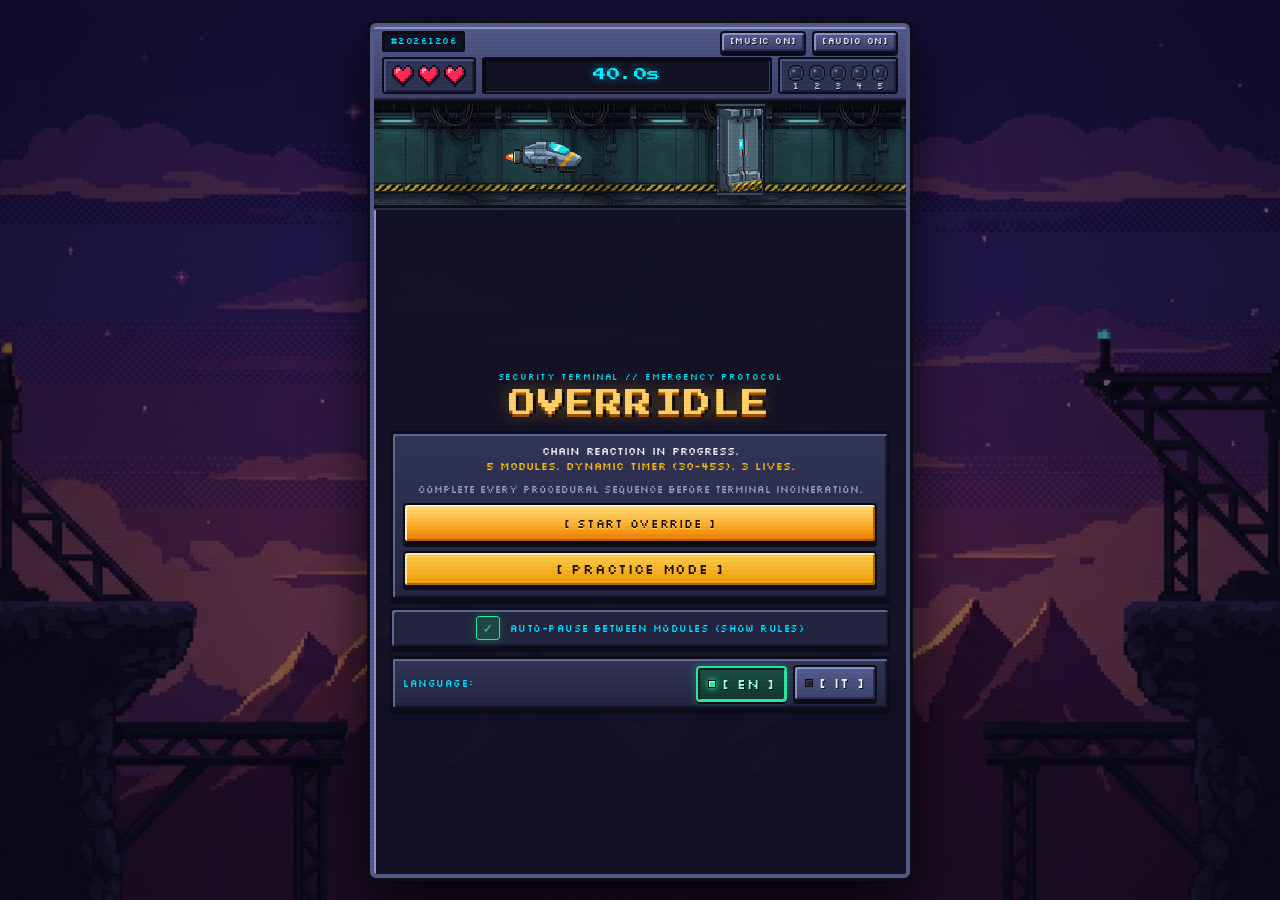
==== commit 642ab678: "chore: bust CSS/JS cache for SHARE_URL update" ====
--- a/preview.html
+++ b/preview.html
@@ -9,8 +9,8 @@
   <link rel="preconnect" href="https://fonts.googleapis.com">
   <link rel="preconnect" href="https://fonts.gstatic.com" crossorigin>
   <link href="https://fonts.googleapis.com/css2?family=Press+Start+2P&family=Silkscreen&family=VT323&display=swap" rel="stylesheet">
-  <link rel="stylesheet" href="./css/terminal.css">
-  <link rel="stylesheet" href="./css/pixel16.css">
+  <link rel="stylesheet" href="./css/terminal.css?v=2">
+  <link rel="stylesheet" href="./css/pixel16.css?v=2">
 </head>
 <body class="theme-pixel16">
   <div id="flash-overlay" aria-hidden="true"></div>
@@ -159,7 +159,7 @@
     </main>
   </div>
 
-  <script type="module" src="./js/engine.js"></script>
-  <script type="module" src="./js/preview-fx.js"></script>
+  <script type="module" src="./js/engine.js?v=2"></script>
+  <script type="module" src="./js/preview-fx.js?v=2"></script>
 </body>
 </html>
--- a/css/pixel16.css
+++ b/css/pixel16.css
@@ -1381,7 +1381,10 @@
     min-height: 102px !important;
   }
   body.theme-pixel16 .crt-shell .ovr-fa-scope-wrap {
-    height: 156px !important;
+    height: 120px !important;
+  }
+  body.theme-pixel16 .crt-shell .ovr-fa[data-variant="waveform"] .ovr-fa-scope-wrap {
+    height: 102px !important;
   }
   body.theme-pixel16 .crt-shell .ovr-pp-body {
     height: 172px !important;
@@ -1571,3 +1574,124 @@
 body.theme-pixel16 .crt-shell .ovr-rb-status.is-err {
   color: var(--crt-red) !important;
 }
+
+/* Frequency Align (.ovr-fa): dual sliders + 4-button waveform selector */
+body.theme-pixel16 .crt-shell .ovr-fa {
+  padding: 4px 6px !important;
+  gap: 5px !important;
+}
+
+body.theme-pixel16 .crt-shell .ovr-fa .ovr-variant-banner {
+  padding: 4px 8px !important;
+  font-size: 10.5px !important;
+  line-height: 1.25 !important;
+}
+
+body.theme-pixel16 .crt-shell .ovr-fa-head {
+  padding: 4px 8px !important;
+  font-size: 11px !important;
+}
+
+body.theme-pixel16 .crt-shell .ovr-fa-scope-wrap {
+  border: 2px solid #565c8c !important;
+  box-shadow: inset 2px 2px 0 #020503 !important;
+}
+
+body.theme-pixel16 .crt-shell .ovr-fa-lock-head {
+  font-size: 10.5px !important;
+}
+
+body.theme-pixel16 .crt-shell .ovr-fa-wave-row {
+  gap: 6px !important;
+}
+
+body.theme-pixel16 .crt-shell .ovr-fa-wave-btn {
+  height: 32px !important;
+  gap: 4px !important;
+  padding: 0 3px !important;
+  background: linear-gradient(180deg, #424775 0%, #2a2d4d 100%) !important;
+  border: 2px solid var(--px-outline) !important;
+  box-shadow:
+    inset 2px 2px 0 #6f76b3,
+    inset -2px -2px 0 #1c1e36,
+    0 3px 0 var(--px-outline) !important;
+  color: #cfd5f5 !important;
+  font-family: var(--font-ui) !important;
+  font-size: 10.5px !important;
+  font-weight: 700 !important;
+  border-radius: 4px !important;
+}
+
+body.theme-pixel16 .crt-shell .ovr-fa-wave-btn:active:not(:disabled) {
+  transform: translateY(2px) !important;
+  box-shadow: inset 2px 2px 0 rgba(0, 0, 0, 0.35), 0 1px 0 var(--px-outline) !important;
+}
+
+body.theme-pixel16 .crt-shell .ovr-fa-wave-btn.is-active {
+  background: linear-gradient(180deg, #1b6982 0%, #0d4154 100%) !important;
+  border-color: #36e8ff !important;
+  color: #7df4ff !important;
+  box-shadow:
+    inset 2px 2px 0 #5bf0ff,
+    inset -2px -2px 0 #082936,
+    0 0 10px rgba(54, 232, 255, 0.6),
+    0 2px 0 var(--px-outline) !important;
+}
+
+body.theme-pixel16 .crt-shell .ovr-fa-ctrl {
+  padding: 5px 8px !important;
+  gap: 4px !important;
+}
+
+body.theme-pixel16 .crt-shell .ovr-fa-slider-lbl,
+body.theme-pixel16 .crt-shell .ovr-fa-slider-val {
+  font-size: 10px !important;
+  font-weight: 700 !important;
+}
+
+body.theme-pixel16 .crt-shell .ovr-fa-slider {
+  height: 28px !important;
+}
+
+body.theme-pixel16 .crt-shell .ovr-fa-slider::-webkit-slider-runnable-track {
+  height: 10px !important;
+  background: #0a0a18 !important;
+  border: 2px solid #565c8c !important;
+  border-radius: 3px !important;
+}
+
+body.theme-pixel16 .crt-shell .ovr-fa-slider::-webkit-slider-thumb {
+  width: 24px !important;
+  height: 24px !important;
+  margin-top: -9px !important;
+  border-radius: 3px !important;
+  background: linear-gradient(180deg, #5cff9e 0%, #1cc964 100%) !important;
+  border: 2px solid var(--px-outline) !important;
+  box-shadow: inset 1px 1px 0 #b3ffd1, 0 0 8px rgba(56, 255, 142, 0.6) !important;
+}
+
+body.theme-pixel16 .crt-shell .ovr-fa-slider::-moz-range-track {
+  height: 10px !important;
+  background: #0a0a18 !important;
+  border: 2px solid #565c8c !important;
+  border-radius: 3px !important;
+}
+
+body.theme-pixel16 .crt-shell .ovr-fa-slider::-moz-range-thumb {
+  width: 24px !important;
+  height: 24px !important;
+  border-radius: 3px !important;
+  background: linear-gradient(180deg, #5cff9e 0%, #1cc964 100%) !important;
+  border: 2px solid var(--px-outline) !important;
+  box-shadow: inset 1px 1px 0 #b3ffd1, 0 0 8px rgba(56, 255, 142, 0.6) !important;
+}
+
+body.theme-pixel16 .crt-shell .ovr-fa-slider-row.is-match .ovr-fa-slider::-webkit-slider-thumb {
+  background: linear-gradient(180deg, #6ef7ff 0%, #00b8d4 100%) !important;
+  box-shadow: inset 1px 1px 0 #c9fcff, 0 0 10px rgba(0, 229, 255, 0.75) !important;
+}
+
+body.theme-pixel16 .crt-shell .ovr-fa-slider-row.is-match .ovr-fa-slider::-moz-range-thumb {
+  background: linear-gradient(180deg, #6ef7ff 0%, #00b8d4 100%) !important;
+  box-shadow: inset 1px 1px 0 #c9fcff, 0 0 10px rgba(0, 229, 255, 0.75) !important;
+}
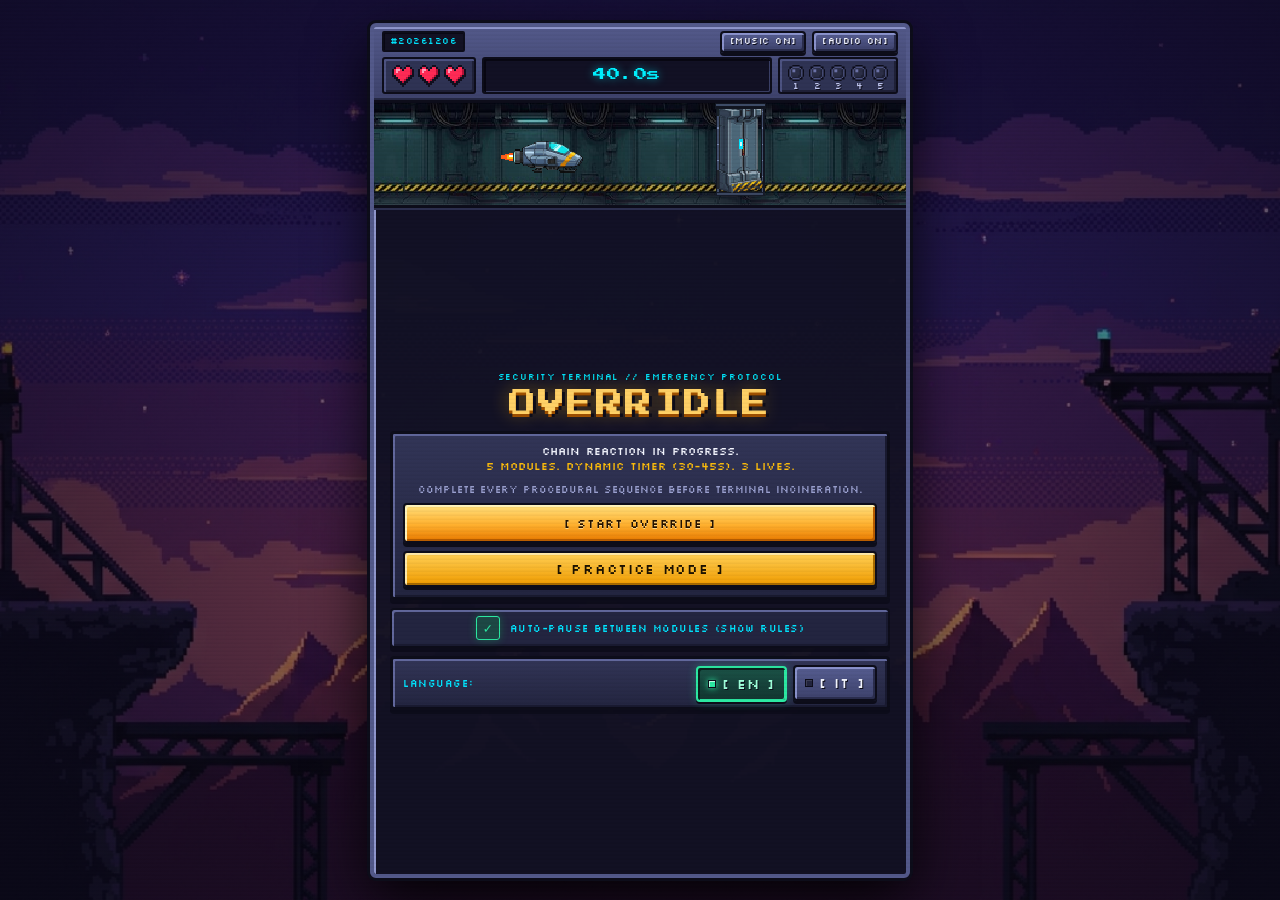
==== commit a4085ab2: "feat(telemetry): client tracking, SQLite collector & 16-bit dashboard" ====
--- a/preview.html
+++ b/preview.html
@@ -9,8 +9,8 @@
   <link rel="preconnect" href="https://fonts.googleapis.com">
   <link rel="preconnect" href="https://fonts.gstatic.com" crossorigin>
   <link href="https://fonts.googleapis.com/css2?family=Press+Start+2P&family=Silkscreen&family=VT323&display=swap" rel="stylesheet">
-  <link rel="stylesheet" href="./css/terminal.css?v=2">
-  <link rel="stylesheet" href="./css/pixel16.css?v=2">
+  <link rel="stylesheet" href="./css/terminal.css?v=3">
+  <link rel="stylesheet" href="./css/pixel16.css?v=3">
 </head>
 <body class="theme-pixel16">
   <div id="flash-overlay" aria-hidden="true"></div>
@@ -159,7 +159,7 @@
     </main>
   </div>
 
-  <script type="module" src="./js/engine.js?v=2"></script>
-  <script type="module" src="./js/preview-fx.js?v=2"></script>
+  <script type="module" src="./js/engine.js?v=3"></script>
+  <script type="module" src="./js/preview-fx.js?v=3"></script>
 </body>
 </html>
